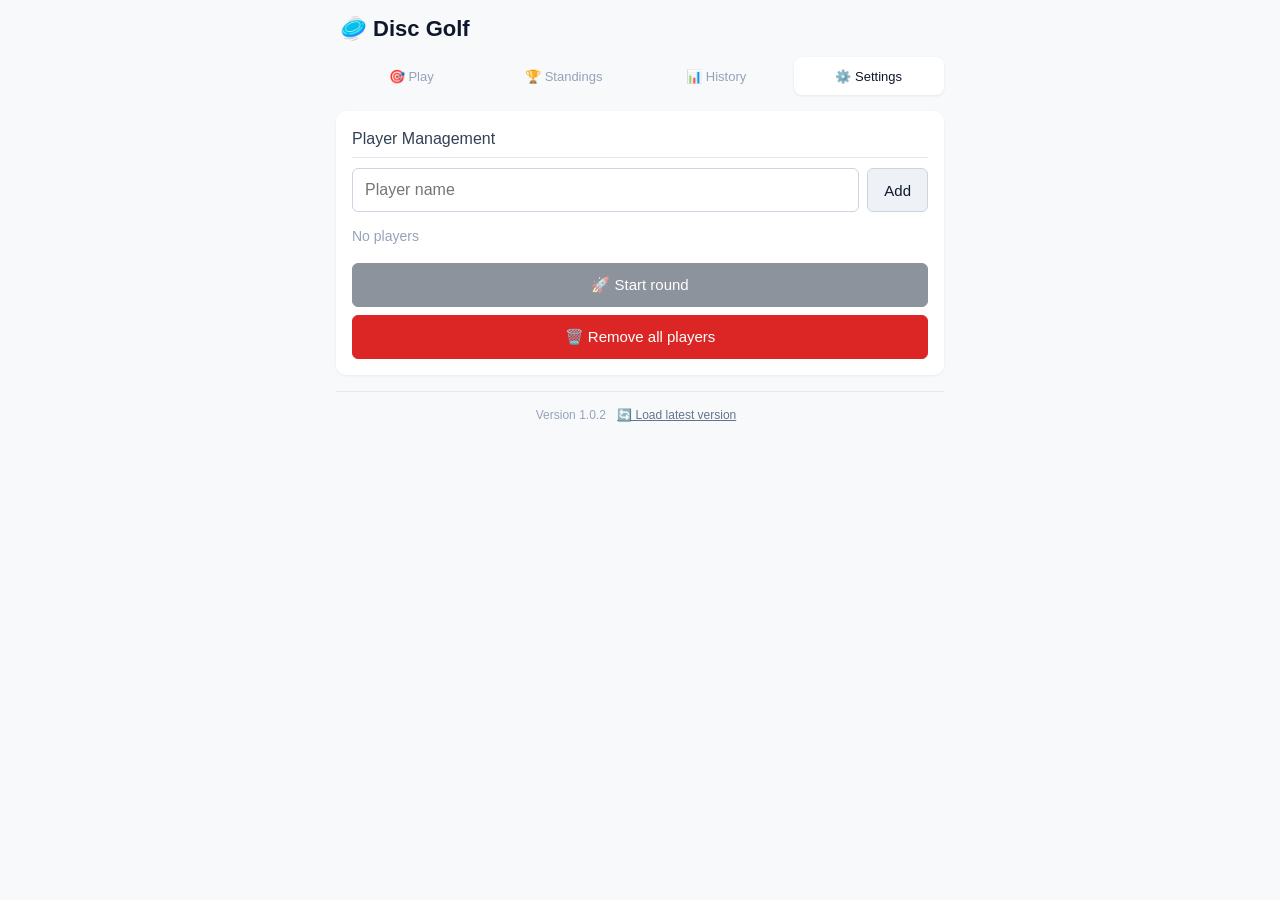
==== index.html @ 1ca904c3 "Rename friba.html to index.html" ====
<!DOCTYPE html>
<html lang="en">
<head>
    <meta charset="UTF-8" />
    <meta name="viewport" content="width=device-width, initial-scale=1.0, maximum-scale=1.0, user-scalable=no" />
    <meta http-equiv="Cache-Control" content="no-cache, no-store, must-revalidate" />
    <meta http-equiv="Pragma" content="no-cache" />
    <meta http-equiv="Expires" content="0" />
    <title>Disc Golf Score Tracker</title>
    <style>
        /* ============================================================
           GLOBAL RESET & BASE STYLES
           ============================================================ */
        * {
            box-sizing: border-box;
            margin: 0;
            padding: 0;
        }

        body {
            font-family: -apple-system, BlinkMacSystemFont, "Segoe UI", Roboto, Helvetica, Arial, sans-serif;
            background: #f8f9fa;
            color: #1e293b;
            padding: 0;
            max-width: 640px;
            margin: 0 auto;
            line-height: 1.5;
            -webkit-tap-highlight-color: transparent;
        }

        .app-container {
            padding: 12px 16px 20px;
        }

        h1 {
            font-size: 22px;
            font-weight: 600;
            color: #0f172a;
            margin-bottom: 8px;
            padding: 0 4px;
        }

        h2 {
            font-size: 16px;
            font-weight: 500;
            color: #334155;
            margin-bottom: 10px;
            border-bottom: 1px solid #e2e8f0;
            padding-bottom: 6px;
        }

        button {
            background: #eef2f6;
            border: 1px solid #cbd5e1;
            border-radius: 6px;
            padding: 8px 16px;
            font-size: 15px;
            font-weight: 500;
            color: #0f172a;
            cursor: pointer;
            touch-action: manipulation;
            user-select: none;
            min-height: 44px;
            min-width: 44px;
            display: inline-flex;
            align-items: center;
            justify-content: center;
            -webkit-touch-callout: none;
            transition: background 0.1s, border-color 0.1s;
        }

        button:hover {
            background: #e2e8f0;
        }

        button:active {
            background: #cbd5e1;
        }

        button:disabled {
            opacity: 0.5;
            cursor: not-allowed;
            pointer-events: none;
        }

        button.primary {
            background: #1e293b;
            border-color: #1e293b;
            color: #fff;
        }

        button.primary:hover {
            background: #0f172a;
            border-color: #0f172a;
        }

        button.success {
            background: #0b6e4f;
            border-color: #0b6e4f;
            color: #fff;
        }

        button.success:hover {
            background: #085a40;
            border-color: #085a40;
        }

        button.danger {
            background: #b91c1c;
            border-color: #b91c1c;
            color: #fff;
        }

        button.danger:hover {
            background: #991b1b;
            border-color: #991b1b;
        }

        button.secondary {
            background: #e2e8f0;
            border-color: #94a3b8;
            color: #1e293b;
        }

        button.secondary:hover {
            background: #cbd5e1;
        }

        input[type="text"],
        select {
            border: 1px solid #cbd5e1;
            border-radius: 6px;
            padding: 8px 12px;
            font-size: 16px;
            width: 100%;
            background: #fff;
            color: #0f172a;
            min-height: 44px;
            outline: none;
            -webkit-appearance: none;
            appearance: none;
            transition: border-color 0.1s;
        }

        input[type="text"]:focus,
        select:focus {
            border-color: #64748b;
        }

        select {
            background-image: url("data:image/svg+xml,%3Csvg xmlns='http://www.w3.org/2000/svg' width='12' height='12' viewBox='0 0 12 8'%3E%3Cpath d='M1 1l5 5 5-5' stroke='%23475569' stroke-width='1.5' fill='none'/%3E%3C/svg%3E");
            background-repeat: no-repeat;
            background-position: right 12px center;
            padding-right: 36px;
        }

        /* ============================================================
           TAB NAVIGATION
           ============================================================ */
        .tab-bar {
            display: flex;
            gap: 2px;
            background: #f8f9fa;
            border-radius: 10px;
            padding: 4px 0;
            margin-bottom: 12px;
            position: sticky;
            top: 0;
            z-index: 100;
        }

        .tab-bar button {
            flex: 1;
            border: none;
            border-radius: 8px;
            background: transparent;
            padding: 8px 6px;
            font-weight: 500;
            font-size: 13px;
            color: #94a3b8;
            min-height: 38px;
            transition: all 0.15s;
        }

        .tab-bar button.active {
            background: #fff;
            color: #0f172a;
            box-shadow: 0 1px 3px rgba(0, 0, 0, 0.08);
        }

        .tab-bar button:active {
            transform: scale(0.96);
        }

        /* ============================================================
           SECTION PANELS
           ============================================================ */
        .section {
            background: #ffffff;
            border-radius: 10px;
            padding: 16px;
            box-shadow: 0 1px 3px rgba(0, 0, 0, 0.06);
            margin-bottom: 12px;
            display: none;
        }

        .section.active {
            display: block;
        }

        /* ============================================================
           STANDINGS TABLE
           ============================================================ */
        .standings-wrap {
            overflow-x: auto;
            -webkit-overflow-scrolling: touch;
        }

        .standings-table {
            width: 100%;
            border-collapse: collapse;
            font-size: 15px;
        }

        .standings-table th {
            text-align: left;
            font-weight: 600;
            color: #475569;
            padding: 6px 8px 6px 0;
            border-bottom: 2px solid #e2e8f0;
            font-size: 13px;
            text-transform: uppercase;
            letter-spacing: 0.3px;
        }

        .standings-table td {
            padding: 6px 8px 6px 0;
            border-bottom: 1px solid #f1f5f9;
        }

        .standings-table tr:last-child td {
            border-bottom: none;
        }

        .standings-table .rank {
            font-weight: 600;
            color: #0f172a;
            width: 36px;
        }

        .standings-table .player-name {
            font-weight: 500;
        }

        .standings-table .holes {
            text-align: center;
            color: #475569;
            width: 48px;
        }

        .standings-table .total {
            font-weight: 600;
            text-align: right;
            width: 48px;
        }

        .standings-empty {
            color: #94a3b8;
            text-align: center;
            padding: 16px 0 8px;
            font-size: 14px;
        }

        /* ============================================================
           PLAYING VIEW - SCORE ENTRY
           ============================================================ */
        .hole-header {
            background: #eef2f6;
            padding: 8px 12px;
            border-radius: 6px;
            margin-bottom: 12px;
            font-size: 16px;
            font-weight: 600;
            color: #0f172a;
            text-align: center;
        }

        .score-entry .score-row {
            display: flex;
            align-items: center;
            gap: 10px;
            padding: 6px 0;
            border-bottom: 1px solid #f1f5f9;
        }

        .score-entry .score-row:last-child {
            border-bottom: none;
        }

        .score-entry .score-row .s-name {
            flex: 1;
            font-weight: 500;
            font-size: 16px;
            min-width: 60px;
        }

        .score-entry .score-row .s-select {
            width: 140px;
            flex-shrink: 0;
        }

        .score-entry .score-row .s-select select {
            text-align: center;
            font-size: 16px;
            font-weight: 500;
            padding: 6px 30px 6px 8px;
            min-height: 44px;
            width: 100%;
        }

        .score-entry .save-row {
            margin-top: 12px;
            display: flex;
            gap: 8px;
        }

        .score-entry .save-row button {
            flex: 1;
            min-height: 48px;
            font-size: 17px;
        }

        /* ============================================================
           HISTORY TABLE
           ============================================================ */
        .history-controls {
            display: flex;
            gap: 8px;
            margin-bottom: 12px;
            flex-wrap: wrap;
        }

        .history-controls button {
            flex: 1;
            min-width: 60px;
        }

        .history-table-wrap {
            overflow-x: auto;
            -webkit-overflow-scrolling: touch;
        }

        .history-table {
            width: 100%;
            border-collapse: collapse;
            font-size: 14px;
        }

        .history-table th {
            text-align: center;
            font-weight: 600;
            color: #475569;
            padding: 6px 8px;
            border-bottom: 2px solid #e2e8f0;
            font-size: 12px;
            text-transform: uppercase;
            letter-spacing: 0.3px;
            position: sticky;
            top: 0;
            background: #fff;
            z-index: 1;
        }

        .history-table td {
            text-align: center;
            padding: 4px 8px;
            border-bottom: 1px solid #f1f5f9;
        }

        .history-table .hole-label {
            font-weight: 600;
            color: #0f172a;
            text-align: left;
        }

        .history-table .score-cell select {
            width: 70px;
            font-size: 13px;
            padding: 4px 24px 4px 6px;
            min-height: 32px;
            border: 1px solid #cbd5e1;
            border-radius: 4px;
            background-color: #fff;
        }

        .history-table .score-cell select:focus {
            border-color: #64748b;
            outline: none;
        }

        .history-table .total-row td {
            font-weight: 600;
            border-top: 2px solid #e2e8f0;
            padding-top: 8px;
        }

        .history-table .total-row .hole-label {
            font-weight: 700;
        }

        .history-empty {
            color: #94a3b8;
            text-align: center;
            padding: 16px 0;
            font-size: 14px;
        }

        /* ============================================================
           SETTINGS - PLAYER MANAGEMENT
           ============================================================ */
        .setup-row {
            display: flex;
            gap: 8px;
            margin-bottom: 10px;
        }

        .setup-row input[type="text"] {
            flex: 1;
        }

        .setup-row button {
            flex-shrink: 0;
        }

        .player-list {
            display: flex;
            flex-wrap: wrap;
            gap: 6px 10px;
            padding: 4px 0 8px;
            min-height: 32px;
        }

        .player-list .player-tag {
            background: #eef2f6;
            padding: 4px 12px;
            border-radius: 16px;
            font-size: 14px;
            font-weight: 500;
            color: #1e293b;
            display: flex;
            align-items: center;
            gap: 6px;
        }

        .player-list .player-tag .remove-player {
            background: none;
            border: none;
            color: #b91c1c;
            font-size: 18px;
            cursor: pointer;
            padding: 0 4px;
            min-height: 24px;
            min-width: 24px;
            line-height: 1;
        }

        .player-list .player-tag .remove-player:active {
            color: #7f1d1d;
        }

        .setup-actions {
            display: flex;
            flex-wrap: wrap;
            gap: 8px;
            margin-top: 8px;
        }

        .setup-actions button {
            flex: 1 1 auto;
            min-width: 80px;
        }

        .setup-actions .clear-all-btn {
            flex: 1 1 100%;
            background: #dc2626;
            border-color: #dc2626;
            color: #fff;
        }

        .setup-actions .clear-all-btn:active {
            background: #b91c1c;
        }

        /* ============================================================
           COMPLETE VIEW
           ============================================================ */
        .complete-msg {
            text-align: center;
            font-size: 18px;
            font-weight: 600;
            color: #0f172a;
            margin-bottom: 12px;
        }

        .complete-actions {
            display: flex;
            justify-content: center;
            margin-top: 12px;
        }

        .complete-actions button {
            width: 100%;
            min-height: 48px;
            font-size: 17px;
        }

        /* ============================================================
           VERSION INFO
           ============================================================ */
        .version-info {
            text-align: center;
            font-size: 12px;
            color: #94a3b8;
            margin-top: 16px;
            padding: 8px;
            border-top: 1px solid #e2e8f0;
        }

        .version-info button {
            background: none;
            border: none;
            color: #64748b;
            font-size: 12px;
            text-decoration: underline;
            cursor: pointer;
            padding: 4px 8px;
            min-height: 30px;
        }

        /* ============================================================
           UTILITY
           ============================================================ */
        .text-center {
            text-align: center;
        }
        .text-muted {
            color: #94a3b8;
        }

        /* ============================================================
           RESPONSIVE
           ============================================================ */
        @media (max-width: 400px) {
            .score-entry .score-row .s-select {
                width: 110px;
            }
            .history-table .score-cell select {
                width: 60px;
                font-size: 12px;
                padding: 3px 20px 3px 4px;
                min-height: 28px;
            }
            .tab-bar button {
                font-size: 11px;
                padding: 6px 4px;
                min-height: 34px;
            }
            .setup-row {
                flex-wrap: wrap;
            }
            .setup-row input[type="text"] {
                width: 100%;
            }
        }
    </style>
</head>
<body>

    <div class="app-container">

        <!-- ============================================================
        HEADER
        ============================================================ -->
        <h1>🥏 Disc Golf</h1>

        <!-- ============================================================
        TAB BAR
        ============================================================ -->
        <div class="tab-bar" id="tabBar">
            <button class="active" data-tab="playing">🎯 Play</button>
            <button data-tab="standings">🏆 Standings</button>
            <button data-tab="history">📊 History</button>
            <button data-tab="settings">⚙️ Settings</button>
        </div>

        <!-- ============================================================
        PLAY TAB
        ============================================================ -->
        <div class="section active" id="tab-playing">
            <div id="playingContent"></div>
        </div>

        <!-- ============================================================
        STANDINGS TAB
        ============================================================ -->
        <div class="section" id="tab-standings">
            <h2>Overall Standings</h2>
            <div class="standings-wrap">
                <table class="standings-table" id="standingsTable">
                    <thead>
                        <tr>
                            <th>Rank</th>
                            <th>Player</th>
                            <th class="holes">Holes</th>
                            <th class="total">Total</th>
                        </tr>
                    </thead>
                    <tbody id="standingsBody"></tbody>
                </table>
                <div class="standings-empty" id="standingsEmpty">No data</div>
            </div>
        </div>

        <!-- ============================================================
        HISTORY TAB
        ============================================================ -->
        <div class="section" id="tab-history">
            <h2>Hole History</h2>
            <div class="history-controls">
                <button id="addHoleBtn" class="success">➕ Add hole</button>
                <button id="clearHistoryBtn" class="danger">🗑️ Clear all scores</button>
            </div>
            <div class="history-table-wrap" id="historyWrap">
                <div class="history-empty" id="historyEmpty">No holes played yet</div>
                <table class="history-table hidden" id="historyTable">
                    <thead id="historyHead"></thead>
                    <tbody id="historyBody"></tbody>
                </table>
            </div>
        </div>

        <!-- ============================================================
        SETTINGS TAB
        ============================================================ -->
        <div class="section" id="tab-settings">
            <h2>Player Management</h2>
            <div class="setup-row">
                <input type="text" id="playerNameInput" placeholder="Player name" autocomplete="off" />
                <button id="addPlayerBtn">Add</button>
            </div>
            <div class="player-list" id="playerList"></div>
            <div class="setup-actions">
                <button id="roundActionBtn" class="primary">🚀 Start round</button>
                <button id="clearAllBtn" class="clear-all-btn">🗑️ Remove all players</button>
            </div>
        </div>

        <!-- ============================================================
        VERSION INFO
        ============================================================ -->
        <div class="version-info">
            <span id="versionDisplay">Version 1.0.2</span>
            <button id="forceRefreshBtn">🔄 Load latest version</button>
        </div>

    </div>

    <!-- ============================================================
    JAVASCRIPT
    ============================================================ -->
    <script>
        (function() {
            'use strict';

            // ============================================================
            // VERSION CONTROL
            // ============================================================
            var APP_VERSION = '1.0.2';
            var VERSION_STORAGE_KEY = 'discgolf_app_version';

            function checkVersion() {
                try {
                    var savedVersion = localStorage.getItem(VERSION_STORAGE_KEY);
                    document.getElementById('versionDisplay').textContent = 'Version ' + APP_VERSION;

                    if (savedVersion && savedVersion !== APP_VERSION) {
                        console.log('Old version detected:', savedVersion, '-> new:', APP_VERSION);
                        localStorage.setItem(VERSION_STORAGE_KEY, APP_VERSION);
                    } else if (!savedVersion) {
                        localStorage.setItem(VERSION_STORAGE_KEY, APP_VERSION);
                    }
                } catch (e) {
                    console.warn('Version check failed:', e);
                }
            }

            function forceRefresh() {
                if (confirm('Load the latest version? This will refresh the page.')) {
                    localStorage.removeItem(VERSION_STORAGE_KEY);
                    var url = window.location.href.split('?')[0] + '?v=' + Date.now();
                    window.location.href = url;
                }
            }

            // ============================================================
            // SCORE OPTIONS
            // ============================================================
            var SCORE_OPTIONS = [
                { value: -3, label: '-3 (Albatross)' },
                { value: -2, label: '-2 (Eagle)' },
                { value: -1, label: '-1 (Birdie)' },
                { value: 0, label: '0 (Par)' },
                { value: 1, label: '+1 (Bogey)' },
                { value: 2, label: '+2 (Double)' },
                { value: 3, label: '+3 (Triple)' },
                { value: 4, label: '+4' },
                { value: 5, label: '+5' },
                { value: 6, label: '+6' },
                { value: 7, label: '+7' },
                { value: 8, label: '+8' },
                { value: 9, label: '+9' },
                { value: 10, label: '+10' }
            ];

            // ============================================================
            // STATE MANAGEMENT
            // ============================================================
            var STORAGE_KEY = 'discgolfTrackerState';

            var defaultState = {
                players: [],
                scores: {},
                removedPlayersHistory: {},
                currentHole: 1,
                phase: 'setup', // 'setup' | 'playing' | 'complete'
                previousHoleScores: {}
            };

            var state = loadState();

            // ============================================================
            // DOM REFS
            // ============================================================
            var $ = function(sel) { return document.querySelector(sel); };
            var $$ = function(sel) { return document.querySelectorAll(sel); };

            var tabBar = $('#tabBar');
            var tabs = tabBar.querySelectorAll('button');
            var sections = {
                playing: $('#tab-playing'),
                standings: $('#tab-standings'),
                history: $('#tab-history'),
                settings: $('#tab-settings')
            };

            var playingContent = $('#playingContent');

            var standingsBody = $('#standingsBody');
            var standingsEmpty = $('#standingsEmpty');

            var historyTable = $('#historyTable');
            var historyHead = $('#historyHead');
            var historyBody = $('#historyBody');
            var historyEmpty = $('#historyEmpty');
            var addHoleBtn = $('#addHoleBtn');
            var clearHistoryBtn = $('#clearHistoryBtn');

            var playerNameInput = $('#playerNameInput');
            var addPlayerBtn = $('#addPlayerBtn');
            var playerList = $('#playerList');
            var roundActionBtn = $('#roundActionBtn');
            var clearAllBtn = $('#clearAllBtn');
            var forceRefreshBtn = $('#forceRefreshBtn');

            // ============================================================
            // STORAGE HELPERS
            // ============================================================
            function loadState() {
                try {
                    var raw = localStorage.getItem(STORAGE_KEY);
                    if (!raw) return JSON.parse(JSON.stringify(defaultState));
                    var parsed = JSON.parse(raw);
                    if (parsed.players && parsed.scores) {
                        parsed.players.forEach(function(p) {
                            if (!parsed.scores[p]) {
                                parsed.scores[p] = [];
                            }
                        });
                    }
                    if (!parsed.removedPlayersHistory || typeof parsed.removedPlayersHistory !== 'object') {
                        parsed.removedPlayersHistory = {};
                    }
                    if (!['setup', 'playing', 'complete'].includes(parsed.phase)) {
                        parsed.phase = 'setup';
                    }
                    if (typeof parsed.currentHole !== 'number' || parsed.currentHole < 1) {
                        parsed.currentHole = 1;
                    }
                    if (!parsed.previousHoleScores || typeof parsed.previousHoleScores !== 'object') {
                        parsed.previousHoleScores = {};
                    }
                    return parsed;
                } catch (_) {
                    return JSON.parse(JSON.stringify(defaultState));
                }
            }

            function saveState() {
                try {
                    localStorage.setItem(STORAGE_KEY, JSON.stringify(state));
                } catch (e) {
                    console.warn('Save failed:', e);
                }
            }

            function forceSave() {
                saveState();
                console.log('State saved');
            }

            // ============================================================
            // CORE LOGIC
            // ============================================================
            function getHoleCount() {
                var allPlayers = getAllPlayers();
                if (allPlayers.length === 0) return 0;
                var firstPlayer = allPlayers[0];
                var scores = state.scores[firstPlayer] || [];
                return scores.length;
            }

            function getAllPlayers() {
                var active = state.players || [];
                var removed = Object.keys(state.removedPlayersHistory || {});
                return active.concat(removed);
            }

            function getScore(player, holeIndex) {
                var s = state.scores[player];
                if (!s || holeIndex < 0 || holeIndex >= s.length) return null;
                return s[holeIndex];
            }

            function setScore(player, holeIndex, value) {
                if (!state.scores[player]) {
                    state.scores[player] = [];
                }
                while (state.scores[player].length <= holeIndex) {
                    state.scores[player].push(null);
                }
                state.scores[player][holeIndex] = value;
            }

            function computeStandings() {
                var result = [];
                var players = state.players;
                if (!players || players.length === 0) return result;

                for (var i = 0; i < players.length; i++) {
                    var p = players[i];
                    var scores = state.scores[p] || [];
                    var played = scores.filter(function(s) { return s !== null && s !== undefined; });
                    var holes = played.length;
                    var total = holes > 0 ? played.reduce(function(sum, s) { return sum + s; }, 0) : null;
                    result.push({
                        player: p,
                        holesPlayed: holes,
                        total: total
                    });
                }

                result.sort(function(a, b) {
                    if (a.total === null && b.total === null) return a.player.localeCompare(b.player);
                    if (a.total === null) return 1;
                    if (b.total === null) return -1;
                    if (a.total !== b.total) return a.total - b.total;
                    if (a.holesPlayed !== b.holesPlayed) return b.holesPlayed - a.holesPlayed;
                    return a.player.localeCompare(b.player);
                });

                var rank = 1;
                for (var j = 0; j < result.length; j++) {
                    if (j === 0) {
                        result[j].rank = rank;
                    } else {
                        var prev = result[j - 1];
                        var curr = result[j];
                        if (curr.total === null && prev.total === null) {
                            result[j].rank = prev.rank;
                        } else if (curr.total === null) {
                            result[j].rank = j + 1;
                        } else if (prev.total !== null && curr.total === prev.total && curr.holesPlayed === prev
                            .holesPlayed) {
                            result[j].rank = prev.rank;
                        } else {
                            result[j].rank = j + 1;
                        }
                    }
                }

                return result;
            }

            function getPlayingOrder() {
                var players = state.players;
                if (!players || players.length === 0) return [];

                if (state.currentHole === 1 || getHoleCount() === 0) {
                    return players.slice();
                }

                var prevHoleIdx = state.currentHole - 2;
                var scores = [];

                for (var i = 0; i < players.length; i++) {
                    var p = players[i];
                    var score = getScore(p, prevHoleIdx);
                    if (score !== null && score !== undefined) {
                        scores.push({ player: p, score: score });
                    } else {
                        scores.push({ player: p, score: 9999 });
                    }
                }

                scores.sort(function(a, b) {
                    if (a.score !== b.score) return a.score - b.score;
                    var prevA = state.previousHoleScores[a.player] !== undefined ? state.previousHoleScores[a
                        .player] : 9999;
                    var prevB = state.previousHoleScores[b.player] !== undefined ? state.previousHoleScores[b
                        .player] : 9999;
                    return prevA - prevB;
                });

                var orderMap = {};
                scores.forEach(function(item, index) {
                    orderMap[item.player] = index;
                });
                state.previousHoleScores = orderMap;
                forceSave();

                return scores.map(function(item) { return item.player; });
            }

            function resetForNewRound() {
                state.players = [];
                state.scores = {};
                state.removedPlayersHistory = {};
                state.currentHole = 1;
                state.phase = 'setup';
                state.previousHoleScores = {};
                forceSave();
                renderAll();
            }

            function endRound() {
                if (state.phase === 'playing' || state.phase === 'complete') {
                    state.phase = 'complete';
                    forceSave();
                    renderAll();
                }
            }

            // ============================================================
            // RENDER FUNCTIONS
            // ============================================================
            function renderAll() {
                state = loadState();
                renderTabs();
                renderPlaying();
                renderStandings();
                renderHistory();
                renderSettings();
                updateTabVisibility();
            }

            function renderTabs() {
                tabs.forEach(function(btn) {
                    btn.removeEventListener('click', tabClickHandler);
                    btn.addEventListener('click', tabClickHandler);
                });
            }

            function tabClickHandler(e) {
                var tab = this.dataset.tab;
                tabs.forEach(function(b) { b.classList.remove('active'); });
                this.classList.add('active');

                Object.keys(sections).forEach(function(key) {
                    sections[key].classList.toggle('active', key === tab);
                });

                state = loadState();
                if (tab === 'history') renderHistory();
                if (tab === 'standings') renderStandings();
                if (tab === 'playing') renderPlaying();
                if (tab === 'settings') renderSettings();
            }

            function updateTabVisibility() {
                if (state.players.length === 0 && state.phase === 'setup') {
                    tabs.forEach(function(b) { b.classList.remove('active'); });
                    tabs.forEach(function(b) {
                        if (b.dataset.tab === 'settings') b.classList.add('active');
                    });
                    Object.keys(sections).forEach(function(key) {
                        sections[key].classList.toggle('active', key === 'settings');
                    });
                }
            }

            function renderPlaying() {
                state = loadState();

                if (state.phase === 'setup' || state.players.length === 0) {
                    playingContent.innerHTML =
                        '<div class="text-center text-muted" style="padding: 30px 0;">' +
                        '<p style="font-size: 16px;">No active round</p>' +
                        '<p style="font-size: 14px; margin-top: 8px;">Add players in Settings and start a round</p>' +
                        '</div>';
                    return;
                }

                if (state.phase === 'complete') {
                    playingContent.innerHTML =
                        '<div class="complete-msg">🏆 Round complete!</div>' +
                        '<div class="complete-actions">' +
                        '<button id="newRoundFromPlayingBtn" class="success">New round</button>' +
                        '</div>';
                    var newBtn = document.getElementById('newRoundFromPlayingBtn');
                    if (newBtn) {
                        newBtn.addEventListener('click', function() {
                            if (confirm('Start a new round? All current data will be cleared.')) {
                                resetForNewRound();
                            }
                        });
                    }
                    return;
                }

                var orderedPlayers = getPlayingOrder();
                var html = '';

                var currentHoleDisplay = state.currentHole;
                html += '<div class="hole-header">⛳ Hole ' + currentHoleDisplay + '</div>';

                var idx = state.currentHole - 1;
                html += '<div class="score-entry">';

                for (var i = 0; i < orderedPlayers.length; i++) {
                    var p = orderedPlayers[i];
                    var currentVal = getScore(p, idx);
                    var displayVal = (currentVal !== null && currentVal !== undefined) ? currentVal : 0;
                    html +=
                        '<div class="score-row" data-player="' + escapeHtml(p) + '">' +
                        '<span class="s-name">' + escapeHtml(p) + '</span>' +
                        '<div class="s-select">' +
                        '<select data-player="' + escapeHtml(p) + '">';

                    for (var j = 0; j < SCORE_OPTIONS.length; j++) {
                        var opt = SCORE_OPTIONS[j];
                        var selected = opt.value === displayVal ? 'selected' : '';
                        html += '<option value="' + opt.value + '" ' + selected + '>' + opt.label + '</option>';
                    }

                    html +=
                        '</select>' +
                        '</div>' +
                        '</div>';
                }

                html +=
                    '<div class="save-row">' +
                    '<button id="saveHoleBtn" class="success">Save hole</button>' +
                    '</div>' +
                    '</div>';

                playingContent.innerHTML = html;

                var saveBtn = document.getElementById('saveHoleBtn');
                if (saveBtn) {
                    saveBtn.addEventListener('click', handleSaveHole);
                }

                setTimeout(function() {
                    var firstSelect = playingContent.querySelector('select');
                    if (firstSelect) firstSelect.focus();
                }, 100);
            }

            function renderStandings() {
                state = loadState();
                var data = computeStandings();
                var tbody = standingsBody;
                var empty = standingsEmpty;

                if (!data || data.length === 0) {
                    tbody.innerHTML = '';
                    empty.style.display = 'block';
                    return;
                }
                empty.style.display = 'none';

                var html = '';
                for (var i = 0; i < data.length; i++) {
                    var row = data[i];
                    var totalDisplay = row.total !== null ? row.total : '—';
                    var holesDisplay = row.holesPlayed > 0 ? row.holesPlayed : '0';
                    html += '<tr>' +
                        '<td class="rank">' + row.rank + '</td>' +
                        '<td class="player-name">' + escapeHtml(row.player) + '</td>' +
                        '<td class="holes">' + holesDisplay + '</td>' +
                        '<td class="total">' + totalDisplay + '</td>' +
                        '</tr>';
                }
                tbody.innerHTML = html;
            }

            function renderHistory() {
                state = loadState();
                var holeCount = getHoleCount();
                var allPlayers = getAllPlayers();

                if (holeCount === 0 || allPlayers.length === 0) {
                    historyEmpty.style.display = 'block';
                    historyTable.classList.add('hidden');
                    return;
                }

                historyEmpty.style.display = 'none';
                historyTable.classList.remove('hidden');

                var headHtml = '<tr><th>Hole</th>';
                for (var i = 0; i < allPlayers.length; i++) {
                    var p = allPlayers[i];
                    var isRemoved = state.removedPlayersHistory[p] !== undefined;
                    var label = isRemoved ? p + ' ✕' : p;
                    headHtml += '<th>' + escapeHtml(label) + '</th>';
                }
                headHtml += '</tr>';
                historyHead.innerHTML = headHtml;

                var bodyHtml = '';
                for (var h = holeCount - 1; h >= 0; h--) {
                    bodyHtml += '<tr><td class="hole-label">V' + (h + 1) + '</td>';
                    for (var k = 0; k < allPlayers.length; k++) {
                        var player = allPlayers[k];
                        var val = getScore(player, h);
                        var currentVal = (val !== null && val !== undefined) ? val : 0;
                        bodyHtml +=
                            '<td class="score-cell">' +
                            '<select data-player="' + escapeHtml(player) + '" data-hole="' + h +
                            '" class="history-score-select">';

                        for (var o = 0; o < SCORE_OPTIONS.length; o++) {
                            var opt = SCORE_OPTIONS[o];
                            var sel = opt.value === currentVal ? 'selected' : '';
                            bodyHtml += '<option value="' + opt.value + '" ' + sel + '>' + opt.label +
                            '</option>';
                        }

                        bodyHtml +=
                            '</select>' +
                            '</td>';
                    }
                    bodyHtml += '</tr>';
                }

                bodyHtml += '<tr class="total-row"><td class="hole-label"><strong>Total</strong></td>';
                for (var m = 0; m < allPlayers.length; m++) {
                    var p2 = allPlayers[m];
                    var scores = state.scores[p2] || [];
                    var valid = scores.filter(function(s) { return s !== null && s !== undefined; });
                    var total = valid.reduce(function(sum, s) { return sum + s; }, 0);
                    bodyHtml += '<td><strong>' + total + '</strong></td>';
                }
                bodyHtml += '</tr>';

                historyBody.innerHTML = bodyHtml;

                var selects = historyBody.querySelectorAll('.history-score-select');
                selects.forEach(function(sel) {
                    sel.addEventListener('change', function() {
                        var player = this.dataset.player;
                        var hole = parseInt(this.dataset.hole);
                        var value = parseInt(this.value);
                        setScore(player, hole, value);
                        forceSave();
                        renderAll();
                    });
                });
            }

            function renderSettings() {
                state = loadState();

                // Update round action button
                if (state.phase === 'setup' || state.players.length === 0) {
                    roundActionBtn.textContent = '🚀 Start round';
                    roundActionBtn.className = 'primary';
                    roundActionBtn.disabled = (state.players.length === 0);
                } else if (state.phase === 'playing') {
                    roundActionBtn.textContent = '⏹️ End round';
                    roundActionBtn.className = 'danger';
                    roundActionBtn.disabled = false;
                } else if (state.phase === 'complete') {
                    roundActionBtn.textContent = '🔄 New round';
                    roundActionBtn.className = 'success';
                    roundActionBtn.disabled = false;
                }

                var container = playerList;
                var names = state.players;

                if (!names || names.length === 0) {
                    container.innerHTML = '<span class="text-muted" style="font-size:14px;">No players</span>';
                    return;
                }

                var html = '';
                for (var i = 0; i < names.length; i++) {
                    var n = names[i];
                    html +=
                        '<span class="player-tag">' +
                        escapeHtml(n) +
                        '<button class="remove-player" data-player="' + escapeHtml(n) + '">✕</button>' +
                        '</span>';
                }
                container.innerHTML = html;

                container.querySelectorAll('.remove-player').forEach(function(btn) {
                    btn.removeEventListener('click', handleRemovePlayer);
                    btn.addEventListener('click', handleRemovePlayer);
                });
            }

            // ============================================================
            // EVENT HANDLERS
            // ============================================================
            function handleRemovePlayer(e) {
                var btn = e.currentTarget;
                var player = btn.dataset.player;

                var confirmed = confirm('Remove player "' + player + '"?');

                if (confirmed) {
                    if (state.scores[player]) {
                        state.removedPlayersHistory[player] = true;
                    }

                    var index = state.players.indexOf(player);
                    if (index !== -1) {
                        state.players.splice(index, 1);
                        forceSave();
                        renderAll();
                        console.log('Player removed:', player);
                    }
                }
            }

            function handleAddPlayer() {
                var name = playerNameInput.value.trim();
                if (!name) {
                    alert('Please enter a player name.');
                    return;
                }
                if (state.players.includes(name)) {
                    alert('Player "' + name + '" already exists.');
                    return;
                }
                state.players.push(name);
                state.scores[name] = [];
                if (state.removedPlayersHistory[name]) {
                    delete state.removedPlayersHistory[name];
                }
                playerNameInput.value = '';
                playerNameInput.focus();
                forceSave();
                renderAll();
            }

            function handleRoundAction() {
                if (state.phase === 'setup') {
                    // Start round
                    if (state.players.length === 0) {
                        alert('Add at least one player.');
                        return;
                    }
                    for (var i = 0; i < state.players.length; i++) {
                        var p = state.players[i];
                        state.scores[p] = [];
                    }
                    state.currentHole = 1;
                    state.phase = 'playing';
                    state.previousHoleScores = {};
                    state.removedPlayersHistory = {};
                    forceSave();
                    renderAll();

                    tabs.forEach(function(b) { b.classList.remove('active'); });
                    tabs.forEach(function(b) {
                        if (b.dataset.tab === 'playing') b.classList.add('active');
                    });
                    Object.keys(sections).forEach(function(key) {
                        sections[key].classList.toggle('active', key === 'playing');
                    });

                } else if (state.phase === 'playing') {
                    // End round
                    if (confirm('End the current round? This will mark it as complete.')) {
                        endRound();
                    }

                } else if (state.phase === 'complete') {
                    // New round
                    if (confirm('Start a new round? All current data will be cleared.')) {
                        resetForNewRound();
                    }
                }
            }

            function handleClearAll() {
                if (!confirm(
                        '⚠️ Remove all players?\n\nThis will delete:\n- All players\n- All scores\n\nThis action cannot be undone!'
                        )) {
                    return;
                }
                state.players = [];
                state.scores = {};
                state.removedPlayersHistory = {};
                state.currentHole = 1;
                state.phase = 'setup';
                state.previousHoleScores = {};
                forceSave();
                renderAll();
                alert('✅ All players have been removed.');
                console.log('All players removed.');
            }

            function handleClearHistory() {
                if (!confirm(
                        '⚠️ Clear all scores?\n\nThis will delete all hole scores, but players will remain.\n\nThis action cannot be undone!'
                        )) {
                    return;
                }
                for (var i = 0; i < state.players.length; i++) {
                    var p = state.players[i];
                    state.scores[p] = [];
                }
                state.currentHole = 1;
                state.previousHoleScores = {};
                if (state.phase === 'complete') {
                    state.phase = 'playing';
                }
                forceSave();
                renderAll();
                alert('✅ All scores have been cleared.');
                console.log('All scores cleared.');
            }

            function handleAddHole() {
                if (state.players.length === 0) {
                    alert('Please add players first.');
                    return;
                }
                for (var i = 0; i < state.players.length; i++) {
                    var p = state.players[i];
                    if (!state.scores[p]) {
                        state.scores[p] = [];
                    }
                    state.scores[p].push(null);
                }
                state.currentHole = getHoleCount() + 1;
                state.phase = 'playing';
                forceSave();
                renderAll();
            }

            function handleSaveHole() {
                var idx = state.currentHole - 1;
                var selects = document.querySelectorAll('#playingContent select[data-player]');

                var values = {};
                var allValid = true;

                selects.forEach(function(sel) {
                    var player = sel.dataset.player;
                    var val = parseInt(sel.value);
                    if (!isNaN(val)) {
                        values[player] = val;
                    } else {
                        allValid = false;
                    }
                });

                if (!allValid) {
                    alert('Invalid score.');
                    return;
                }

                for (var i = 0; i < state.players.length; i++) {
                    var p = state.players[i];
                    if (values[p] !== undefined) {
                        setScore(p, idx, values[p]);
                    }
                }

                forceSave();
                state.currentHole++;
                state.previousHoleScores = {};
                forceSave();
                renderAll();
            }

            // ============================================================
            // UTILITY
            // ============================================================
            function escapeHtml(str) {
                if (!str) return '';
                var div = document.createElement('div');
                div.textContent = str;
                return div.innerHTML;
            }

            // ============================================================
            // INIT
            // ============================================================
            function init() {
                // Check version
                checkVersion();

                // Force refresh button
                forceRefreshBtn.addEventListener('click', forceRefresh);

                // Handle page load with version param - ensure fresh load
                var urlParams = new URLSearchParams(window.location.search);
                if (urlParams.has('v')) {
                    // If loaded with version param, remove it from URL after load
                    var cleanUrl = window.location.href.split('?')[0];
                    if (window.history && window.history.replaceState) {
                        window.history.replaceState({}, document.title, cleanUrl);
                    }
                }

                if (!state.players || state.players.length === 0) {
                    state.players = [];
                    state.scores = {};
                    state.removedPlayersHistory = {};
                    state.currentHole = 1;
                    state.phase = 'setup';
                    state.previousHoleScores = {};
                    forceSave();
                }

                addPlayerBtn.addEventListener('click', handleAddPlayer);
                roundActionBtn.addEventListener('click', handleRoundAction);
                clearAllBtn.addEventListener('click', handleClearAll);
                addHoleBtn.addEventListener('click', handleAddHole);
                clearHistoryBtn.addEventListener('click', handleClearHistory);

                playerNameInput.addEventListener('keydown', function(e) {
                    if (e.key === 'Enter') {
                        e.preventDefault();
                        handleAddPlayer();
                    }
                });

                renderAll();
                updateTabVisibility();

                console.log('Disc Golf Tracker initialized. Version:', APP_VERSION);
                console.log('State:', state);
            }

            // Run init when DOM is ready
            if (document.readyState === 'loading') {
                document.addEventListener('DOMContentLoaded', init);
            } else {
                init();
            }

        })();
    </script>

</body>
</html>
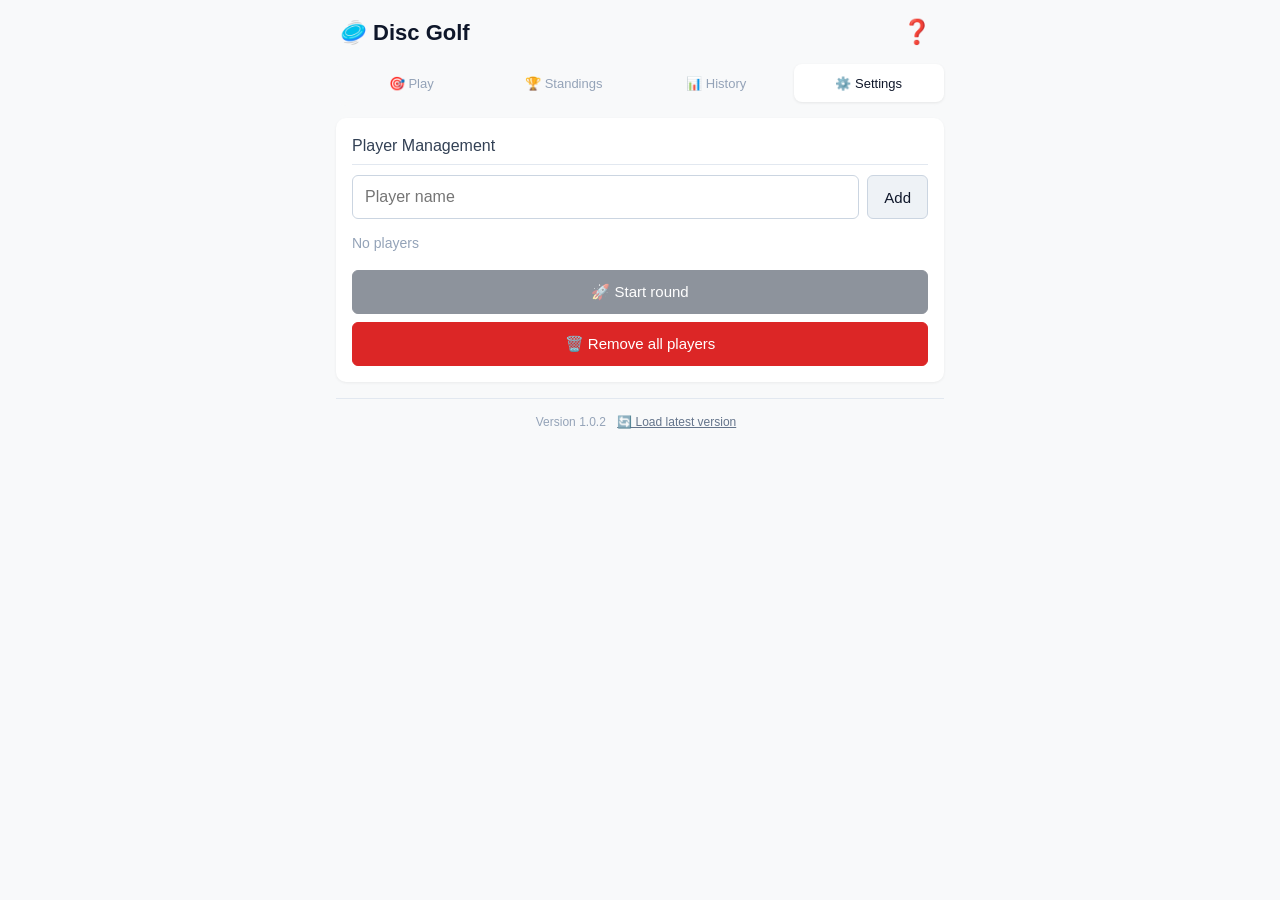
==== commit b6f06b69: "Added Help" ====
--- a/index.html
+++ b/index.html
@@ -32,14 +32,212 @@
             padding: 12px 16px 20px;
         }
 
-        h1 {
+        /* ============================================================
+           HEADER
+           ============================================================ */
+        .app-header {
+            display: flex;
+            align-items: center;
+            justify-content: space-between;
+            margin-bottom: 8px;
+            padding: 0 4px;
+        }
+
+        .app-header h1 {
             font-size: 22px;
             font-weight: 600;
             color: #0f172a;
-            margin-bottom: 8px;
+            margin: 0;
+        }
+
+        .help-btn {
+            background: none;
+            border: none;
+            font-size: 24px;
+            cursor: pointer;
+            padding: 4px 8px;
+            min-height: 40px;
+            min-width: 40px;
+            border-radius: 50%;
+            transition: background 0.15s;
+            color: #64748b;
+            display: flex;
+            align-items: center;
+            justify-content: center;
+        }
+
+        .help-btn:hover {
+            background: #eef2f6;
+        }
+
+        .help-btn:active {
+            background: #cbd5e1;
+        }
+
+        /* ============================================================
+           HELP MODAL
+           ============================================================ */
+        .modal-overlay {
+            position: fixed;
+            top: 0;
+            left: 0;
+            right: 0;
+            bottom: 0;
+            background: rgba(0, 0, 0, 0.5);
+            display: none;
+            align-items: center;
+            justify-content: center;
+            z-index: 999;
+            padding: 20px;
+            backdrop-filter: blur(4px);
+            -webkit-backdrop-filter: blur(4px);
+        }
+
+        .modal-overlay.active {
+            display: flex;
+        }
+
+        .modal {
+            background: #ffffff;
+            border-radius: 16px;
+            max-width: 480px;
+            width: 100%;
+            max-height: 90vh;
+            overflow-y: auto;
+            padding: 24px 28px 28px;
+            box-shadow: 0 20px 60px rgba(0, 0, 0, 0.3);
+            animation: modalIn 0.2s ease-out;
+        }
+
+        @keyframes modalIn {
+            from {
+                opacity: 0;
+                transform: scale(0.95) translateY(10px);
+            }
+            to {
+                opacity: 1;
+                transform: scale(1) translateY(0);
+            }
+        }
+
+        .modal-header {
+            display: flex;
+            align-items: center;
+            justify-content: space-between;
+            margin-bottom: 16px;
+            padding-bottom: 12px;
+            border-bottom: 2px solid #eef2f6;
+        }
+
+        .modal-header h2 {
+            font-size: 20px;
+            font-weight: 600;
+            color: #0f172a;
+            margin: 0;
+            border: none;
+            padding: 0;
+        }
+
+        .modal-close {
+            background: none;
+            border: none;
+            font-size: 28px;
+            cursor: pointer;
+            color: #94a3b8;
             padding: 0 4px;
-        }
-
+            min-height: 36px;
+            min-width: 36px;
+            line-height: 1;
+            border-radius: 50%;
+            transition: background 0.15s;
+        }
+
+        .modal-close:hover {
+            background: #f1f5f9;
+            color: #1e293b;
+        }
+
+        .modal-body {
+            font-size: 15px;
+            color: #334155;
+            line-height: 1.6;
+        }
+
+        .modal-body p {
+            margin-bottom: 12px;
+        }
+
+        .modal-body p:last-child {
+            margin-bottom: 0;
+        }
+
+        .modal-body strong {
+            color: #0f172a;
+        }
+
+        .modal-body .feature-list {
+            list-style: none;
+            padding: 0;
+            margin: 8px 0 16px 0;
+        }
+
+        .modal-body .feature-list li {
+            padding: 4px 0 4px 24px;
+            position: relative;
+        }
+
+        .modal-body .feature-list li::before {
+            content: "•";
+            position: absolute;
+            left: 4px;
+            color: #0b6e4f;
+            font-weight: bold;
+            font-size: 18px;
+        }
+
+        .privacy-badge {
+            background: #f1f5f9;
+            border-radius: 8px;
+            padding: 12px 16px;
+            margin-top: 12px;
+            border-left: 4px solid #0b6e4f;
+        }
+
+        .privacy-badge strong {
+            display: block;
+            color: #0f172a;
+            margin-bottom: 4px;
+        }
+
+        .privacy-badge ul {
+            list-style: none;
+            padding: 0;
+            margin: 4px 0 0 0;
+        }
+
+        .privacy-badge ul li {
+            padding: 2px 0 2px 20px;
+            position: relative;
+            font-size: 14px;
+            color: #475569;
+        }
+
+        .privacy-badge ul li::before {
+            content: "✓";
+            position: absolute;
+            left: 0;
+            color: #0b6e4f;
+            font-weight: bold;
+        }
+
+        .privacy-badge .warn {
+            color: #b91c1c;
+            font-weight: 500;
+        }
+
+        /* ============================================================
+           REST OF STYLES (unchanged from before)
+           ============================================================ */
         h2 {
             font-size: 16px;
             font-weight: 500;
@@ -154,9 +352,7 @@
             padding-right: 36px;
         }
 
-        /* ============================================================
-           TAB NAVIGATION
-           ============================================================ */
+        /* Tabs */
         .tab-bar {
             display: flex;
             gap: 2px;
@@ -192,9 +388,6 @@
             transform: scale(0.96);
         }
 
-        /* ============================================================
-           SECTION PANELS
-           ============================================================ */
         .section {
             background: #ffffff;
             border-radius: 10px;
@@ -208,9 +401,7 @@
             display: block;
         }
 
-        /* ============================================================
-           STANDINGS TABLE
-           ============================================================ */
+        /* Standings */
         .standings-wrap {
             overflow-x: auto;
             -webkit-overflow-scrolling: touch;
@@ -271,9 +462,7 @@
             font-size: 14px;
         }
 
-        /* ============================================================
-           PLAYING VIEW - SCORE ENTRY
-           ============================================================ */
+        /* Playing view */
         .hole-header {
             background: #eef2f6;
             padding: 8px 12px;
@@ -330,9 +519,7 @@
             font-size: 17px;
         }
 
-        /* ============================================================
-           HISTORY TABLE
-           ============================================================ */
+        /* History */
         .history-controls {
             display: flex;
             gap: 8px;
@@ -415,9 +602,7 @@
             font-size: 14px;
         }
 
-        /* ============================================================
-           SETTINGS - PLAYER MANAGEMENT
-           ============================================================ */
+        /* Settings */
         .setup-row {
             display: flex;
             gap: 8px;
@@ -491,9 +676,7 @@
             background: #b91c1c;
         }
 
-        /* ============================================================
-           COMPLETE VIEW
-           ============================================================ */
+        /* Complete */
         .complete-msg {
             text-align: center;
             font-size: 18px;
@@ -514,9 +697,7 @@
             font-size: 17px;
         }
 
-        /* ============================================================
-           VERSION INFO
-           ============================================================ */
+        /* Version info */
         .version-info {
             text-align: center;
             font-size: 12px;
@@ -537,9 +718,6 @@
             min-height: 30px;
         }
 
-        /* ============================================================
-           UTILITY
-           ============================================================ */
         .text-center {
             text-align: center;
         }
@@ -547,9 +725,6 @@
             color: #94a3b8;
         }
 
-        /* ============================================================
-           RESPONSIVE
-           ============================================================ */
         @media (max-width: 400px) {
             .score-entry .score-row .s-select {
                 width: 110px;
@@ -571,6 +746,13 @@
             .setup-row input[type="text"] {
                 width: 100%;
             }
+            .modal {
+                padding: 20px;
+                margin: 10px;
+            }
+            .modal-header h2 {
+                font-size: 18px;
+            }
         }
     </style>
 </head>
@@ -579,9 +761,62 @@
     <div class="app-container">
 
         <!-- ============================================================
-        HEADER
+        HEADER with Help Button
         ============================================================ -->
-        <h1>🥏 Disc Golf</h1>
+        <div class="app-header">
+            <h1>🥏 Disc Golf</h1>
+            <button class="help-btn" id="helpBtn" aria-label="Help">❓</button>
+        </div>
+
+        <!-- ============================================================
+        HELP MODAL
+        ============================================================ -->
+        <div class="modal-overlay" id="helpModal">
+            <div class="modal">
+                <div class="modal-header">
+                    <h2>❓ Help</h2>
+                    <button class="modal-close" id="helpCloseBtn">✕</button>
+                </div>
+                <div class="modal-body">
+
+                    <p><strong>How to use:</strong></p>
+                    <ul class="feature-list">
+                        <li><strong>Settings</strong> — Add players, then tap <strong>"Start round"</strong></li>
+                        <li><strong>Play</strong> — Select each player's score for the hole and tap <strong>"Save hole"</strong></li>
+                        <li><strong>History</strong> — View and edit scores from any hole</li>
+                        <li><strong>Standings</strong> — See live rankings and total scores</li>
+                    </ul>
+
+                    <p>
+                        <strong>Playing order:</strong> On the first hole, order follows the player list.
+                        On subsequent holes, the player with the <strong>best score</strong> from the previous hole
+                        plays first (lowest score leads).
+                    </p>
+
+                    <p>
+                        <strong>Removing players:</strong> When you remove a player from Settings,
+                        their scores are <strong>preserved</strong> in History for reference.
+                    </p>
+
+                    <div class="privacy-badge">
+                        <strong>🔒 Privacy &amp; Data</strong>
+                        <ul>
+                            <li>All data is stored <strong>locally</strong> in your browser's Local Storage</li>
+                            <li>No data is ever sent to any server — <strong>100% offline</strong></li>
+                            <li>No cookies, no tracking, no analytics</li>
+                            <li>Clearing your browser's Local Storage will delete all data</li>
+                            <li>Data is <strong>not</strong> shared between devices or browsers</li>
+                            <li class="warn">⚠️ If you clear your browser cache/history, your scores will be lost</li>
+                        </ul>
+                    </div>
+
+                    <p style="margin-top: 12px; font-size: 13px; color: #94a3b8;">
+                        Version 1.0.2 · Open source · Works completely offline
+                    </p>
+
+                </div>
+            </div>
+        </div>
 
         <!-- ============================================================
         TAB BAR
@@ -703,6 +938,40 @@
             }
 
             // ============================================================
+            // HELP MODAL
+            // ============================================================
+            var helpBtn = document.getElementById('helpBtn');
+            var helpModal = document.getElementById('helpModal');
+            var helpCloseBtn = document.getElementById('helpCloseBtn');
+
+            function openHelp() {
+                helpModal.classList.add('active');
+                document.body.style.overflow = 'hidden';
+            }
+
+            function closeHelp() {
+                helpModal.classList.remove('active');
+                document.body.style.overflow = '';
+            }
+
+            helpBtn.addEventListener('click', openHelp);
+            helpCloseBtn.addEventListener('click', closeHelp);
+
+            // Close on overlay click (background)
+            helpModal.addEventListener('click', function(e) {
+                if (e.target === helpModal) {
+                    closeHelp();
+                }
+            });
+
+            // Close on Escape key
+            document.addEventListener('keydown', function(e) {
+                if (e.key === 'Escape' && helpModal.classList.contains('active')) {
+                    closeHelp();
+                }
+            });
+
+            // ============================================================
             // SCORE OPTIONS
             // ============================================================
             var SCORE_OPTIONS = [
@@ -732,7 +1001,7 @@
                 scores: {},
                 removedPlayersHistory: {},
                 currentHole: 1,
-                phase: 'setup', // 'setup' | 'playing' | 'complete'
+                phase: 'setup',
                 previousHoleScores: {}
             };
 
@@ -1193,7 +1462,6 @@
             function renderSettings() {
                 state = loadState();
 
-                // Update round action button
                 if (state.phase === 'setup' || state.players.length === 0) {
                     roundActionBtn.textContent = '🚀 Start round';
                     roundActionBtn.className = 'primary';
@@ -1280,7 +1548,6 @@
 
             function handleRoundAction() {
                 if (state.phase === 'setup') {
-                    // Start round
                     if (state.players.length === 0) {
                         alert('Add at least one player.');
                         return;
@@ -1305,13 +1572,11 @@
                     });
 
                 } else if (state.phase === 'playing') {
-                    // End round
                     if (confirm('End the current round? This will mark it as complete.')) {
                         endRound();
                     }
 
                 } else if (state.phase === 'complete') {
-                    // New round
                     if (confirm('Start a new round? All current data will be cleared.')) {
                         resetForNewRound();
                     }
@@ -1425,16 +1690,12 @@
             // INIT
             // ============================================================
             function init() {
-                // Check version
                 checkVersion();
 
-                // Force refresh button
                 forceRefreshBtn.addEventListener('click', forceRefresh);
 
-                // Handle page load with version param - ensure fresh load
                 var urlParams = new URLSearchParams(window.location.search);
                 if (urlParams.has('v')) {
-                    // If loaded with version param, remove it from URL after load
                     var cleanUrl = window.location.href.split('?')[0];
                     if (window.history && window.history.replaceState) {
                         window.history.replaceState({}, document.title, cleanUrl);
@@ -1471,7 +1732,6 @@
                 console.log('State:', state);
             }
 
-            // Run init when DOM is ready
             if (document.readyState === 'loading') {
                 document.addEventListener('DOMContentLoaded', init);
             } else {
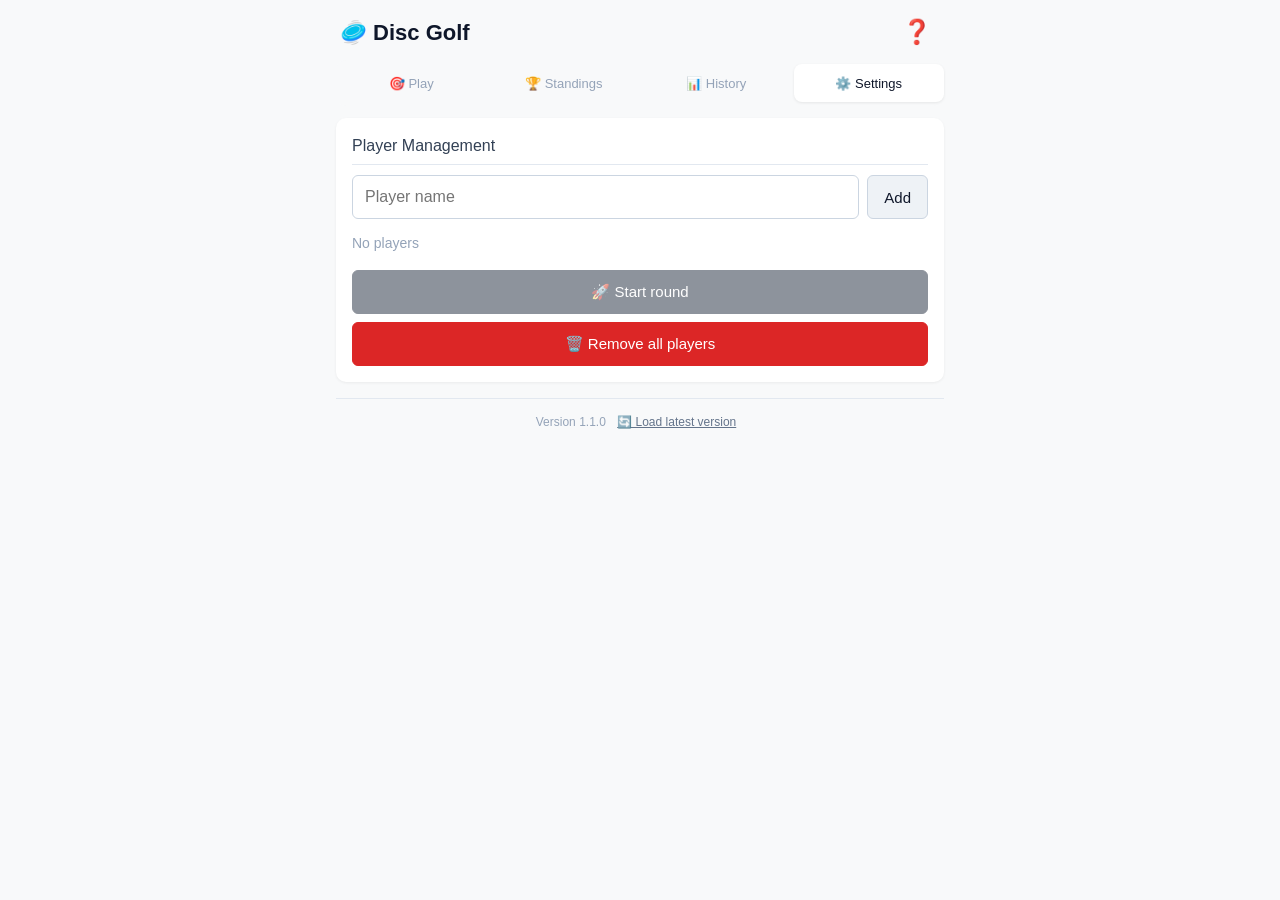
==== commit 27bad7f3: "Help added v. 1.1.0" ====
--- a/index.html
+++ b/index.html
@@ -233,6 +233,61 @@
         .privacy-badge .warn {
             color: #b91c1c;
             font-weight: 500;
+        }
+
+        /* ============================================================
+           VERSION UPDATE TOAST
+           ============================================================ */
+        .version-toast {
+            position: fixed;
+            bottom: 20px;
+            left: 50%;
+            transform: translateX(-50%);
+            background: #0f172a;
+            color: #fff;
+            padding: 12px 20px;
+            border-radius: 10px;
+            font-size: 14px;
+            font-weight: 500;
+            box-shadow: 0 4px 20px rgba(0, 0, 0, 0.3);
+            z-index: 1000;
+            display: none;
+            max-width: 90%;
+            text-align: center;
+            animation: slideUp 0.3s ease-out;
+        }
+
+        @keyframes slideUp {
+            from {
+                opacity: 0;
+                transform: translateX(-50%) translateY(20px);
+            }
+            to {
+                opacity: 1;
+                transform: translateX(-50%) translateY(0);
+            }
+        }
+
+        .version-toast.show {
+            display: block;
+        }
+
+        .version-toast button {
+            background: #0b6e4f;
+            border: none;
+            color: #fff;
+            padding: 4px 16px;
+            border-radius: 4px;
+            font-size: 13px;
+            font-weight: 500;
+            cursor: pointer;
+            margin-left: 12px;
+            min-height: 32px;
+            min-width: auto;
+        }
+
+        .version-toast button:hover {
+            background: #085a40;
         }
 
         /* ============================================================
@@ -753,12 +808,29 @@
             .modal-header h2 {
                 font-size: 18px;
             }
+            .version-toast {
+                font-size: 13px;
+                padding: 10px 16px;
+            }
+            .version-toast button {
+                font-size: 12px;
+                padding: 2px 12px;
+                margin-left: 8px;
+            }
         }
     </style>
 </head>
 <body>
 
     <div class="app-container">
+
+        <!-- ============================================================
+        VERSION UPDATE TOAST
+        ============================================================ -->
+        <div class="version-toast" id="versionToast">
+            <span id="versionToastMessage">🔄 New version loaded!</span>
+            <button id="versionToastBtn">OK</button>
+        </div>
 
         <!-- ============================================================
         HEADER with Help Button
@@ -811,7 +883,7 @@
                     </div>
 
                     <p style="margin-top: 12px; font-size: 13px; color: #94a3b8;">
-                        Version 1.0.2 · Open source · Works completely offline
+                        Version 1.1.0 · Open source · Works completely offline
                     </p>
 
                 </div>
@@ -894,7 +966,7 @@
         VERSION INFO
         ============================================================ -->
         <div class="version-info">
-            <span id="versionDisplay">Version 1.0.2</span>
+            <span id="versionDisplay">Version 1.1.0</span>
             <button id="forceRefreshBtn">🔄 Load latest version</button>
         </div>
 
@@ -910,7 +982,7 @@
             // ============================================================
             // VERSION CONTROL
             // ============================================================
-            var APP_VERSION = '1.0.2';
+            var APP_VERSION = '1.1.0';
             var VERSION_STORAGE_KEY = 'discgolf_app_version';
 
             function checkVersion() {
@@ -921,12 +993,45 @@
                     if (savedVersion && savedVersion !== APP_VERSION) {
                         console.log('Old version detected:', savedVersion, '-> new:', APP_VERSION);
                         localStorage.setItem(VERSION_STORAGE_KEY, APP_VERSION);
+                        // Show toast notification
+                        showVersionToast('🔄 New version ' + APP_VERSION + ' loaded!');
+                        return true;
                     } else if (!savedVersion) {
                         localStorage.setItem(VERSION_STORAGE_KEY, APP_VERSION);
                     }
+                    return false;
                 } catch (e) {
                     console.warn('Version check failed:', e);
-                }
+                    return false;
+                }
+            }
+
+            // Toast notification for version updates
+            var toastTimeout = null;
+
+            function showVersionToast(message) {
+                var toast = document.getElementById('versionToast');
+                var toastMsg = document.getElementById('versionToastMessage');
+                toastMsg.textContent = message;
+                toast.classList.add('show');
+
+                // Auto-hide after 6 seconds
+                if (toastTimeout) {
+                    clearTimeout(toastTimeout);
+                }
+                toastTimeout = setTimeout(function() {
+                    toast.classList.remove('show');
+                }, 6000);
+
+                // Hide on button click
+                var toastBtn = document.getElementById('versionToastBtn');
+                toastBtn.onclick = function() {
+                    toast.classList.remove('show');
+                    if (toastTimeout) {
+                        clearTimeout(toastTimeout);
+                        toastTimeout = null;
+                    }
+                };
             }
 
             function forceRefresh() {
@@ -957,14 +1062,12 @@
             helpBtn.addEventListener('click', openHelp);
             helpCloseBtn.addEventListener('click', closeHelp);
 
-            // Close on overlay click (background)
             helpModal.addEventListener('click', function(e) {
                 if (e.target === helpModal) {
                     closeHelp();
                 }
             });
 
-            // Close on Escape key
             document.addEventListener('keydown', function(e) {
                 if (e.key === 'Escape' && helpModal.classList.contains('active')) {
                     closeHelp();
@@ -1690,8 +1793,10 @@
             // INIT
             // ============================================================
             function init() {
-                checkVersion();
-
+                // Check version first
+                var versionUpdated = checkVersion();
+
+                // Force refresh button
                 forceRefreshBtn.addEventListener('click', forceRefresh);
 
                 var urlParams = new URLSearchParams(window.location.search);
@@ -1730,6 +1835,13 @@
 
                 console.log('Disc Golf Tracker initialized. Version:', APP_VERSION);
                 console.log('State:', state);
+
+                // If version was updated, show toast with a slight delay so UI is ready
+                if (versionUpdated) {
+                    setTimeout(function() {
+                        // Toast is already shown by checkVersion()
+                    }, 100);
+                }
             }
 
             if (document.readyState === 'loading') {
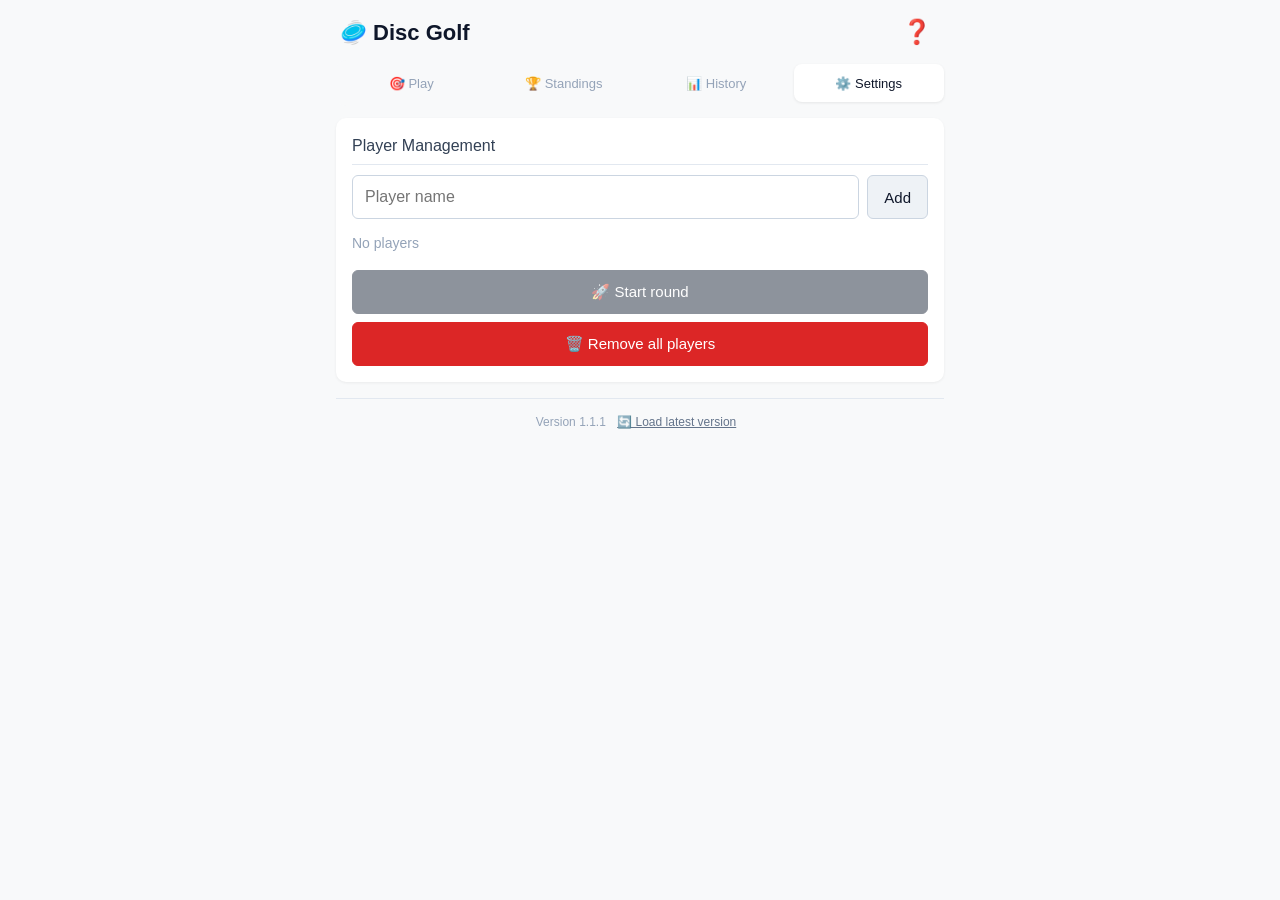
==== commit f9d41f62: "Version fixed" ====
--- a/index.html
+++ b/index.html
@@ -883,7 +883,7 @@
                     </div>
 
                     <p style="margin-top: 12px; font-size: 13px; color: #94a3b8;">
-                        Version 1.1.0 · Open source · Works completely offline
+                        Version 1.1.1 · Open source · Works completely offline
                     </p>
 
                 </div>
@@ -966,7 +966,7 @@
         VERSION INFO
         ============================================================ -->
         <div class="version-info">
-            <span id="versionDisplay">Version 1.1.0</span>
+            <span id="versionDisplay">Version 1.1.1</span>
             <button id="forceRefreshBtn">🔄 Load latest version</button>
         </div>
 
@@ -982,7 +982,7 @@
             // ============================================================
             // VERSION CONTROL
             // ============================================================
-            var APP_VERSION = '1.1.0';
+            var APP_VERSION = '1.1.1';
             var VERSION_STORAGE_KEY = 'discgolf_app_version';
 
             function checkVersion() {
@@ -993,7 +993,6 @@
                     if (savedVersion && savedVersion !== APP_VERSION) {
                         console.log('Old version detected:', savedVersion, '-> new:', APP_VERSION);
                         localStorage.setItem(VERSION_STORAGE_KEY, APP_VERSION);
-                        // Show toast notification
                         showVersionToast('🔄 New version ' + APP_VERSION + ' loaded!');
                         return true;
                     } else if (!savedVersion) {
@@ -1015,7 +1014,6 @@
                 toastMsg.textContent = message;
                 toast.classList.add('show');
 
-                // Auto-hide after 6 seconds
                 if (toastTimeout) {
                     clearTimeout(toastTimeout);
                 }
@@ -1023,7 +1021,6 @@
                     toast.classList.remove('show');
                 }, 6000);
 
-                // Hide on button click
                 var toastBtn = document.getElementById('versionToastBtn');
                 toastBtn.onclick = function() {
                     toast.classList.remove('show');
@@ -1793,10 +1790,8 @@
             // INIT
             // ============================================================
             function init() {
-                // Check version first
                 var versionUpdated = checkVersion();
 
-                // Force refresh button
                 forceRefreshBtn.addEventListener('click', forceRefresh);
 
                 var urlParams = new URLSearchParams(window.location.search);
@@ -1836,11 +1831,8 @@
                 console.log('Disc Golf Tracker initialized. Version:', APP_VERSION);
                 console.log('State:', state);
 
-                // If version was updated, show toast with a slight delay so UI is ready
                 if (versionUpdated) {
-                    setTimeout(function() {
-                        // Toast is already shown by checkVersion()
-                    }, 100);
+                    setTimeout(function() {}, 100);
                 }
             }
 
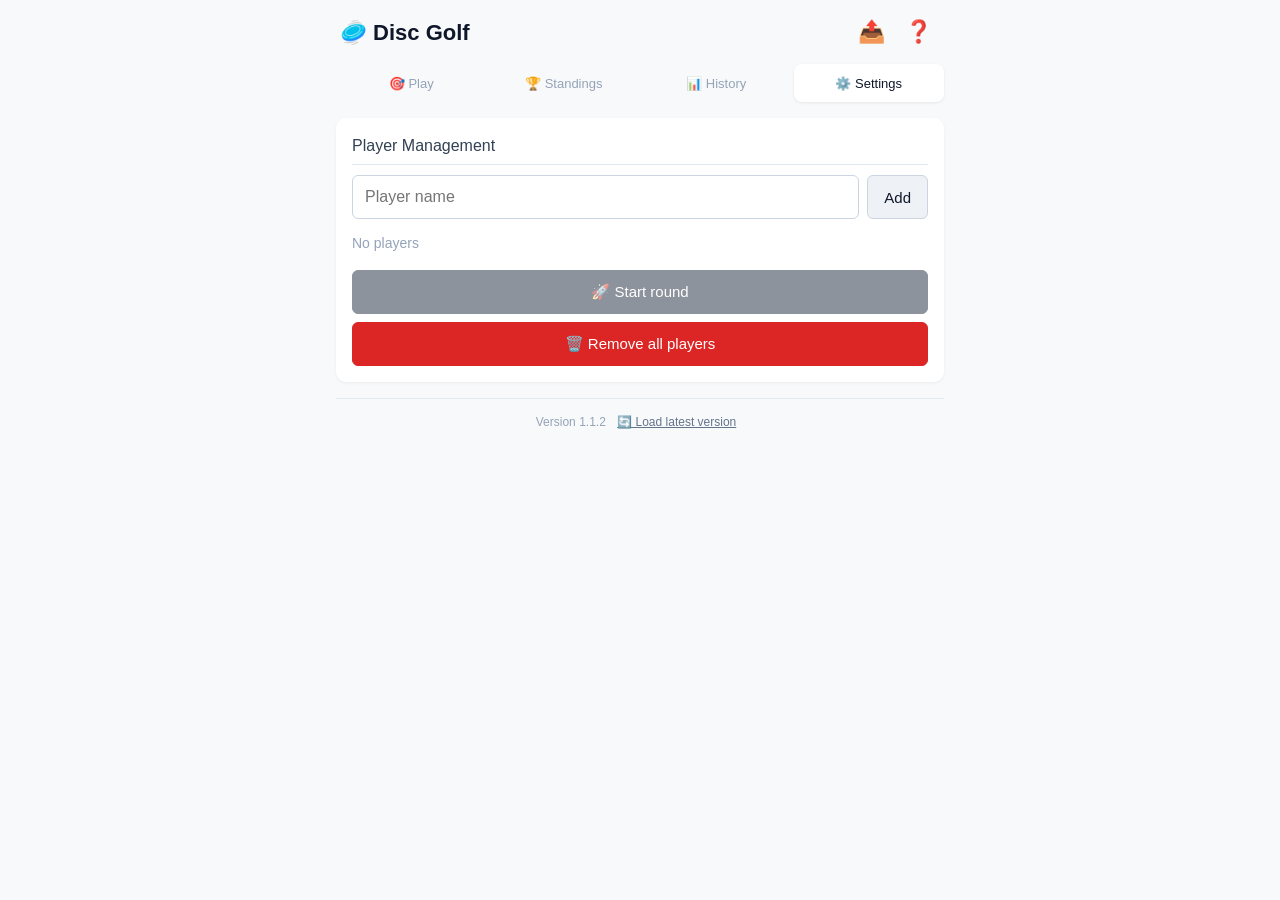
==== commit 8c037fc5: "Added QR-code" ====
--- a/index.html
+++ b/index.html
@@ -50,10 +50,15 @@
             margin: 0;
         }
 
-        .help-btn {
+        .header-actions {
+            display: flex;
+            gap: 4px;
+        }
+
+        .header-btn {
             background: none;
             border: none;
-            font-size: 24px;
+            font-size: 22px;
             cursor: pointer;
             padding: 4px 8px;
             min-height: 40px;
@@ -66,11 +71,11 @@
             justify-content: center;
         }
 
-        .help-btn:hover {
+        .header-btn:hover {
             background: #eef2f6;
         }
 
-        .help-btn:active {
+        .header-btn:active {
             background: #cbd5e1;
         }
 
@@ -233,6 +238,92 @@
         .privacy-badge .warn {
             color: #b91c1c;
             font-weight: 500;
+        }
+
+        /* ============================================================
+           SHARE MODAL
+           ============================================================ */
+        .share-url-container {
+            display: flex;
+            gap: 8px;
+            margin-top: 12px;
+            align-items: center;
+        }
+
+        .share-url-container input {
+            flex: 1;
+            border: 1px solid #cbd5e1;
+            border-radius: 6px;
+            padding: 8px 12px;
+            font-size: 14px;
+            background: #f8f9fa;
+            color: #0f172a;
+            min-height: 40px;
+            outline: none;
+            -webkit-user-select: all;
+            user-select: all;
+        }
+
+        .share-url-container input:focus {
+            border-color: #64748b;
+        }
+
+        .share-url-container button {
+            flex-shrink: 0;
+            background: #1e293b;
+            border: none;
+            border-radius: 6px;
+            padding: 8px 16px;
+            font-size: 14px;
+            font-weight: 500;
+            color: #fff;
+            cursor: pointer;
+            min-height: 40px;
+            transition: background 0.1s;
+        }
+
+        .share-url-container button:hover {
+            background: #0f172a;
+        }
+
+        .share-url-container button:active {
+            background: #334155;
+        }
+
+        .share-qr {
+            text-align: center;
+            margin: 8px 0 4px 0;
+        }
+
+        .share-qr img {
+            max-width: 200px;
+            height: auto;
+            border-radius: 8px;
+            background: #fff;
+            padding: 8px;
+            box-shadow: 0 2px 8px rgba(0, 0, 0, 0.08);
+        }
+
+        /* Toast for copy feedback */
+        .copy-toast {
+            position: fixed;
+            bottom: 80px;
+            left: 50%;
+            transform: translateX(-50%);
+            background: #0f172a;
+            color: #fff;
+            padding: 8px 20px;
+            border-radius: 8px;
+            font-size: 14px;
+            font-weight: 500;
+            z-index: 1001;
+            opacity: 0;
+            transition: opacity 0.3s ease;
+            pointer-events: none;
+        }
+
+        .copy-toast.show {
+            opacity: 1;
         }
 
         /* ============================================================
@@ -817,12 +908,29 @@
                 padding: 2px 12px;
                 margin-left: 8px;
             }
+            .share-url-container {
+                flex-wrap: wrap;
+            }
+            .share-url-container input {
+                width: 100%;
+            }
+            .share-url-container button {
+                width: 100%;
+            }
+            .share-qr img {
+                max-width: 150px;
+            }
         }
     </style>
 </head>
 <body>
 
     <div class="app-container">
+
+        <!-- ============================================================
+        COPY TOAST (for share copy)
+        ============================================================ -->
+        <div class="copy-toast" id="copyToast">✅ Copied to clipboard!</div>
 
         <!-- ============================================================
         VERSION UPDATE TOAST
@@ -833,11 +941,14 @@
         </div>
 
         <!-- ============================================================
-        HEADER with Help Button
+        HEADER with Help & Share Buttons
         ============================================================ -->
         <div class="app-header">
             <h1>🥏 Disc Golf</h1>
-            <button class="help-btn" id="helpBtn" aria-label="Help">❓</button>
+            <div class="header-actions">
+                <button class="header-btn" id="shareBtn" aria-label="Share">📤</button>
+                <button class="header-btn" id="helpBtn" aria-label="Help">❓</button>
+            </div>
         </div>
 
         <!-- ============================================================
@@ -883,9 +994,37 @@
                     </div>
 
                     <p style="margin-top: 12px; font-size: 13px; color: #94a3b8;">
-                        Version 1.1.1 · Open source · Works completely offline
+                        Version 1.1.2 · Open source · Works completely offline
                     </p>
 
+                </div>
+            </div>
+        </div>
+
+        <!-- ============================================================
+        SHARE MODAL
+        ============================================================ -->
+        <div class="modal-overlay" id="shareModal">
+            <div class="modal">
+                <div class="modal-header">
+                    <h2>📤 Share</h2>
+                    <button class="modal-close" id="shareCloseBtn">✕</button>
+                </div>
+                <div class="modal-body">
+                    <p><strong>Scan the QR code</strong> or copy the link below to share this app with others.</p>
+
+                    <div class="share-qr">
+                        <img id="qrCodeImage" src="" alt="QR Code" />
+                    </div>
+
+                    <div class="share-url-container">
+                        <input type="text" id="shareUrlInput" readonly value="" />
+                        <button id="copyShareBtn">📋 Copy</button>
+                    </div>
+
+                    <p style="margin-top: 12px; font-size: 13px; color: #94a3b8;">
+                        All data is stored locally on each device.
+                    </p>
                 </div>
             </div>
         </div>
@@ -966,7 +1105,7 @@
         VERSION INFO
         ============================================================ -->
         <div class="version-info">
-            <span id="versionDisplay">Version 1.1.1</span>
+            <span id="versionDisplay">Version 1.1.2</span>
             <button id="forceRefreshBtn">🔄 Load latest version</button>
         </div>
 
@@ -982,7 +1121,7 @@
             // ============================================================
             // VERSION CONTROL
             // ============================================================
-            var APP_VERSION = '1.1.1';
+            var APP_VERSION = '1.1.2';
             var VERSION_STORAGE_KEY = 'discgolf_app_version';
 
             function checkVersion() {
@@ -1069,6 +1208,102 @@
                 if (e.key === 'Escape' && helpModal.classList.contains('active')) {
                     closeHelp();
                 }
+            });
+
+            // ============================================================
+            // SHARE MODAL
+            // ============================================================
+            var shareBtn = document.getElementById('shareBtn');
+            var shareModal = document.getElementById('shareModal');
+            var shareCloseBtn = document.getElementById('shareCloseBtn');
+            var shareUrlInput = document.getElementById('shareUrlInput');
+            var qrCodeImage = document.getElementById('qrCodeImage');
+            var copyShareBtn = document.getElementById('copyShareBtn');
+            var copyToast = document.getElementById('copyToast');
+            var copyToastTimeout = null;
+
+            function openShare() {
+                var url = window.location.href.split('?')[0]; // clean URL without query params
+                shareUrlInput.value = url;
+                // Generate QR code using QR server API
+                var qrUrl = 'https://api.qrserver.com/v1/create-qr-code/?size=200x200&data=' + encodeURIComponent(url);
+                qrCodeImage.src = qrUrl;
+                shareModal.classList.add('active');
+                document.body.style.overflow = 'hidden';
+            }
+
+            function closeShare() {
+                shareModal.classList.remove('active');
+                document.body.style.overflow = '';
+            }
+
+            shareBtn.addEventListener('click', openShare);
+            shareCloseBtn.addEventListener('click', closeShare);
+
+            shareModal.addEventListener('click', function(e) {
+                if (e.target === shareModal) {
+                    closeShare();
+                }
+            });
+
+            document.addEventListener('keydown', function(e) {
+                if (e.key === 'Escape' && shareModal.classList.contains('active')) {
+                    closeShare();
+                }
+            });
+
+            // Copy to clipboard
+            function copyToClipboard(text) {
+                if (navigator.clipboard && navigator.clipboard.writeText) {
+                    navigator.clipboard.writeText(text).then(function() {
+                        showCopyToast('✅ Copied to clipboard!');
+                    }).catch(function() {
+                        fallbackCopy(text);
+                    });
+                } else {
+                    fallbackCopy(text);
+                }
+            }
+
+            function fallbackCopy(text) {
+                var textarea = document.createElement('textarea');
+                textarea.value = text;
+                textarea.style.position = 'fixed';
+                textarea.style.left = '-9999px';
+                textarea.style.top = '-9999px';
+                document.body.appendChild(textarea);
+                textarea.select();
+                try {
+                    var success = document.execCommand('copy');
+                    if (success) {
+                        showCopyToast('✅ Copied to clipboard!');
+                    } else {
+                        showCopyToast('❌ Copy failed. Please copy manually.');
+                    }
+                } catch (e) {
+                    showCopyToast('❌ Copy failed. Please copy manually.');
+                }
+                document.body.removeChild(textarea);
+            }
+
+            function showCopyToast(message) {
+                copyToast.textContent = message;
+                copyToast.classList.add('show');
+                if (copyToastTimeout) {
+                    clearTimeout(copyToastTimeout);
+                }
+                copyToastTimeout = setTimeout(function() {
+                    copyToast.classList.remove('show');
+                }, 2500);
+            }
+
+            copyShareBtn.addEventListener('click', function() {
+                copyToClipboard(shareUrlInput.value);
+            });
+
+            // Click on the input field selects all text
+            shareUrlInput.addEventListener('click', function() {
+                this.select();
             });
 
             // ============================================================
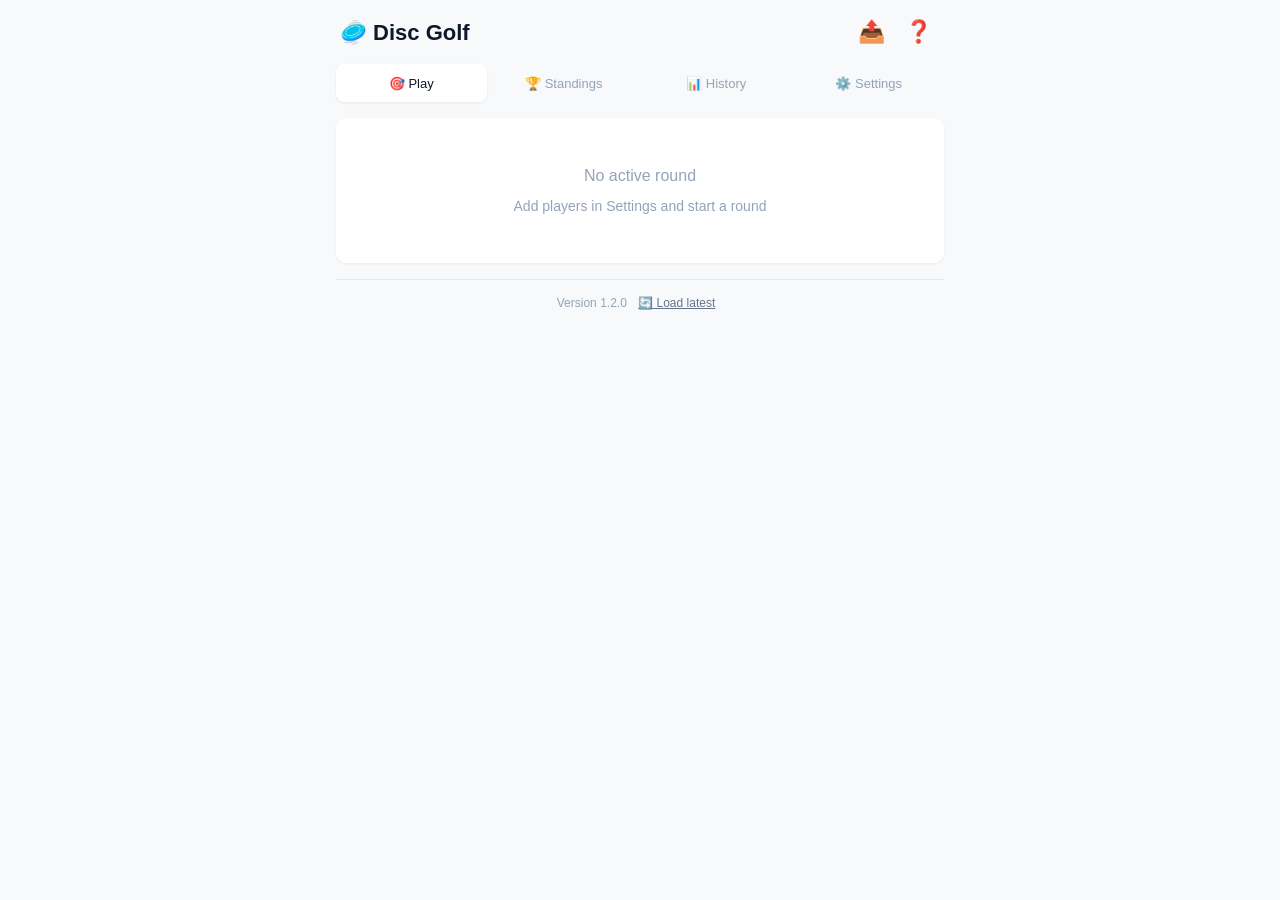
==== commit 63fca082: "Ingludes dobbels game" ====
--- a/index.html
+++ b/index.html
@@ -1,2084 +1,92 @@
-<!DOCTYPE html>
-<html lang="en">
-<head>
-    <meta charset="UTF-8" />
-    <meta name="viewport" content="width=device-width, initial-scale=1.0, maximum-scale=1.0, user-scalable=no" />
-    <meta http-equiv="Cache-Control" content="no-cache, no-store, must-revalidate" />
-    <meta http-equiv="Pragma" content="no-cache" />
-    <meta http-equiv="Expires" content="0" />
-    <title>Disc Golf Score Tracker</title>
-    <style>
-        /* ============================================================
-           GLOBAL RESET & BASE STYLES
-           ============================================================ */
-        * {
-            box-sizing: border-box;
-            margin: 0;
-            padding: 0;
-        }
-
-        body {
-            font-family: -apple-system, BlinkMacSystemFont, "Segoe UI", Roboto, Helvetica, Arial, sans-serif;
-            background: #f8f9fa;
-            color: #1e293b;
-            padding: 0;
-            max-width: 640px;
-            margin: 0 auto;
-            line-height: 1.5;
-            -webkit-tap-highlight-color: transparent;
-        }
-
-        .app-container {
-            padding: 12px 16px 20px;
-        }
-
-        /* ============================================================
-           HEADER
-           ============================================================ */
-        .app-header {
-            display: flex;
-            align-items: center;
-            justify-content: space-between;
-            margin-bottom: 8px;
-            padding: 0 4px;
-        }
-
-        .app-header h1 {
-            font-size: 22px;
-            font-weight: 600;
-            color: #0f172a;
-            margin: 0;
-        }
-
-        .header-actions {
-            display: flex;
-            gap: 4px;
-        }
-
-        .header-btn {
-            background: none;
-            border: none;
-            font-size: 22px;
-            cursor: pointer;
-            padding: 4px 8px;
-            min-height: 40px;
-            min-width: 40px;
-            border-radius: 50%;
-            transition: background 0.15s;
-            color: #64748b;
-            display: flex;
-            align-items: center;
-            justify-content: center;
-        }
-
-        .header-btn:hover {
-            background: #eef2f6;
-        }
-
-        .header-btn:active {
-            background: #cbd5e1;
-        }
-
-        /* ============================================================
-           HELP MODAL
-           ============================================================ */
-        .modal-overlay {
-            position: fixed;
-            top: 0;
-            left: 0;
-            right: 0;
-            bottom: 0;
-            background: rgba(0, 0, 0, 0.5);
-            display: none;
-            align-items: center;
-            justify-content: center;
-            z-index: 999;
-            padding: 20px;
-            backdrop-filter: blur(4px);
-            -webkit-backdrop-filter: blur(4px);
-        }
-
-        .modal-overlay.active {
-            display: flex;
-        }
-
-        .modal {
-            background: #ffffff;
-            border-radius: 16px;
-            max-width: 480px;
-            width: 100%;
-            max-height: 90vh;
-            overflow-y: auto;
-            padding: 24px 28px 28px;
-            box-shadow: 0 20px 60px rgba(0, 0, 0, 0.3);
-            animation: modalIn 0.2s ease-out;
-        }
-
-        @keyframes modalIn {
-            from {
-                opacity: 0;
-                transform: scale(0.95) translateY(10px);
-            }
-            to {
-                opacity: 1;
-                transform: scale(1) translateY(0);
-            }
-        }
-
-        .modal-header {
-            display: flex;
-            align-items: center;
-            justify-content: space-between;
-            margin-bottom: 16px;
-            padding-bottom: 12px;
-            border-bottom: 2px solid #eef2f6;
-        }
-
-        .modal-header h2 {
-            font-size: 20px;
-            font-weight: 600;
-            color: #0f172a;
-            margin: 0;
-            border: none;
-            padding: 0;
-        }
-
-        .modal-close {
-            background: none;
-            border: none;
-            font-size: 28px;
-            cursor: pointer;
-            color: #94a3b8;
-            padding: 0 4px;
-            min-height: 36px;
-            min-width: 36px;
-            line-height: 1;
-            border-radius: 50%;
-            transition: background 0.15s;
-        }
-
-        .modal-close:hover {
-            background: #f1f5f9;
-            color: #1e293b;
-        }
-
-        .modal-body {
-            font-size: 15px;
-            color: #334155;
-            line-height: 1.6;
-        }
-
-        .modal-body p {
-            margin-bottom: 12px;
-        }
-
-        .modal-body p:last-child {
-            margin-bottom: 0;
-        }
-
-        .modal-body strong {
-            color: #0f172a;
-        }
-
-        .modal-body .feature-list {
-            list-style: none;
-            padding: 0;
-            margin: 8px 0 16px 0;
-        }
-
-        .modal-body .feature-list li {
-            padding: 4px 0 4px 24px;
-            position: relative;
-        }
-
-        .modal-body .feature-list li::before {
-            content: "•";
-            position: absolute;
-            left: 4px;
-            color: #0b6e4f;
-            font-weight: bold;
-            font-size: 18px;
-        }
-
-        .privacy-badge {
-            background: #f1f5f9;
-            border-radius: 8px;
-            padding: 12px 16px;
-            margin-top: 12px;
-            border-left: 4px solid #0b6e4f;
-        }
-
-        .privacy-badge strong {
-            display: block;
-            color: #0f172a;
-            margin-bottom: 4px;
-        }
-
-        .privacy-badge ul {
-            list-style: none;
-            padding: 0;
-            margin: 4px 0 0 0;
-        }
-
-        .privacy-badge ul li {
-            padding: 2px 0 2px 20px;
-            position: relative;
-            font-size: 14px;
-            color: #475569;
-        }
-
-        .privacy-badge ul li::before {
-            content: "✓";
-            position: absolute;
-            left: 0;
-            color: #0b6e4f;
-            font-weight: bold;
-        }
-
-        .privacy-badge .warn {
-            color: #b91c1c;
-            font-weight: 500;
-        }
-
-        /* ============================================================
-           SHARE MODAL
-           ============================================================ */
-        .share-url-container {
-            display: flex;
-            gap: 8px;
-            margin-top: 12px;
-            align-items: center;
-        }
-
-        .share-url-container input {
-            flex: 1;
-            border: 1px solid #cbd5e1;
-            border-radius: 6px;
-            padding: 8px 12px;
-            font-size: 14px;
-            background: #f8f9fa;
-            color: #0f172a;
-            min-height: 40px;
-            outline: none;
-            -webkit-user-select: all;
-            user-select: all;
-        }
-
-        .share-url-container input:focus {
-            border-color: #64748b;
-        }
-
-        .share-url-container button {
-            flex-shrink: 0;
-            background: #1e293b;
-            border: none;
-            border-radius: 6px;
-            padding: 8px 16px;
-            font-size: 14px;
-            font-weight: 500;
-            color: #fff;
-            cursor: pointer;
-            min-height: 40px;
-            transition: background 0.1s;
-        }
-
-        .share-url-container button:hover {
-            background: #0f172a;
-        }
-
-        .share-url-container button:active {
-            background: #334155;
-        }
-
-        .share-qr {
-            text-align: center;
-            margin: 8px 0 4px 0;
-        }
-
-        .share-qr img {
-            max-width: 200px;
-            height: auto;
-            border-radius: 8px;
-            background: #fff;
-            padding: 8px;
-            box-shadow: 0 2px 8px rgba(0, 0, 0, 0.08);
-        }
-
-        /* Toast for copy feedback */
-        .copy-toast {
-            position: fixed;
-            bottom: 80px;
-            left: 50%;
-            transform: translateX(-50%);
-            background: #0f172a;
-            color: #fff;
-            padding: 8px 20px;
-            border-radius: 8px;
-            font-size: 14px;
-            font-weight: 500;
-            z-index: 1001;
-            opacity: 0;
-            transition: opacity 0.3s ease;
-            pointer-events: none;
-        }
-
-        .copy-toast.show {
-            opacity: 1;
-        }
-
-        /* ============================================================
-           VERSION UPDATE TOAST
-           ============================================================ */
-        .version-toast {
-            position: fixed;
-            bottom: 20px;
-            left: 50%;
-            transform: translateX(-50%);
-            background: #0f172a;
-            color: #fff;
-            padding: 12px 20px;
-            border-radius: 10px;
-            font-size: 14px;
-            font-weight: 500;
-            box-shadow: 0 4px 20px rgba(0, 0, 0, 0.3);
-            z-index: 1000;
-            display: none;
-            max-width: 90%;
-            text-align: center;
-            animation: slideUp 0.3s ease-out;
-        }
-
-        @keyframes slideUp {
-            from {
-                opacity: 0;
-                transform: translateX(-50%) translateY(20px);
-            }
-            to {
-                opacity: 1;
-                transform: translateX(-50%) translateY(0);
-            }
-        }
-
-        .version-toast.show {
-            display: block;
-        }
-
-        .version-toast button {
-            background: #0b6e4f;
-            border: none;
-            color: #fff;
-            padding: 4px 16px;
-            border-radius: 4px;
-            font-size: 13px;
-            font-weight: 500;
-            cursor: pointer;
-            margin-left: 12px;
-            min-height: 32px;
-            min-width: auto;
-        }
-
-        .version-toast button:hover {
-            background: #085a40;
-        }
-
-        /* ============================================================
-           REST OF STYLES (unchanged from before)
-           ============================================================ */
-        h2 {
-            font-size: 16px;
-            font-weight: 500;
-            color: #334155;
-            margin-bottom: 10px;
-            border-bottom: 1px solid #e2e8f0;
-            padding-bottom: 6px;
-        }
-
-        button {
-            background: #eef2f6;
-            border: 1px solid #cbd5e1;
-            border-radius: 6px;
-            padding: 8px 16px;
-            font-size: 15px;
-            font-weight: 500;
-            color: #0f172a;
-            cursor: pointer;
-            touch-action: manipulation;
-            user-select: none;
-            min-height: 44px;
-            min-width: 44px;
-            display: inline-flex;
-            align-items: center;
-            justify-content: center;
-            -webkit-touch-callout: none;
-            transition: background 0.1s, border-color 0.1s;
-        }
-
-        button:hover {
-            background: #e2e8f0;
-        }
-
-        button:active {
-            background: #cbd5e1;
-        }
-
-        button:disabled {
-            opacity: 0.5;
-            cursor: not-allowed;
-            pointer-events: none;
-        }
-
-        button.primary {
-            background: #1e293b;
-            border-color: #1e293b;
-            color: #fff;
-        }
-
-        button.primary:hover {
-            background: #0f172a;
-            border-color: #0f172a;
-        }
-
-        button.success {
-            background: #0b6e4f;
-            border-color: #0b6e4f;
-            color: #fff;
-        }
-
-        button.success:hover {
-            background: #085a40;
-            border-color: #085a40;
-        }
-
-        button.danger {
-            background: #b91c1c;
-            border-color: #b91c1c;
-            color: #fff;
-        }
-
-        button.danger:hover {
-            background: #991b1b;
-            border-color: #991b1b;
-        }
-
-        button.secondary {
-            background: #e2e8f0;
-            border-color: #94a3b8;
-            color: #1e293b;
-        }
-
-        button.secondary:hover {
-            background: #cbd5e1;
-        }
-
-        input[type="text"],
-        select {
-            border: 1px solid #cbd5e1;
-            border-radius: 6px;
-            padding: 8px 12px;
-            font-size: 16px;
-            width: 100%;
-            background: #fff;
-            color: #0f172a;
-            min-height: 44px;
-            outline: none;
-            -webkit-appearance: none;
-            appearance: none;
-            transition: border-color 0.1s;
-        }
-
-        input[type="text"]:focus,
-        select:focus {
-            border-color: #64748b;
-        }
-
-        select {
-            background-image: url("data:image/svg+xml,%3Csvg xmlns='http://www.w3.org/2000/svg' width='12' height='12' viewBox='0 0 12 8'%3E%3Cpath d='M1 1l5 5 5-5' stroke='%23475569' stroke-width='1.5' fill='none'/%3E%3C/svg%3E");
-            background-repeat: no-repeat;
-            background-position: right 12px center;
-            padding-right: 36px;
-        }
-
-        /* Tabs */
-        .tab-bar {
-            display: flex;
-            gap: 2px;
-            background: #f8f9fa;
-            border-radius: 10px;
-            padding: 4px 0;
-            margin-bottom: 12px;
-            position: sticky;
-            top: 0;
-            z-index: 100;
-        }
-
-        .tab-bar button {
-            flex: 1;
-            border: none;
-            border-radius: 8px;
-            background: transparent;
-            padding: 8px 6px;
-            font-weight: 500;
-            font-size: 13px;
-            color: #94a3b8;
-            min-height: 38px;
-            transition: all 0.15s;
-        }
-
-        .tab-bar button.active {
-            background: #fff;
-            color: #0f172a;
-            box-shadow: 0 1px 3px rgba(0, 0, 0, 0.08);
-        }
-
-        .tab-bar button:active {
-            transform: scale(0.96);
-        }
-
-        .section {
-            background: #ffffff;
-            border-radius: 10px;
-            padding: 16px;
-            box-shadow: 0 1px 3px rgba(0, 0, 0, 0.06);
-            margin-bottom: 12px;
-            display: none;
-        }
-
-        .section.active {
-            display: block;
-        }
-
-        /* Standings */
-        .standings-wrap {
-            overflow-x: auto;
-            -webkit-overflow-scrolling: touch;
-        }
-
-        .standings-table {
-            width: 100%;
-            border-collapse: collapse;
-            font-size: 15px;
-        }
-
-        .standings-table th {
-            text-align: left;
-            font-weight: 600;
-            color: #475569;
-            padding: 6px 8px 6px 0;
-            border-bottom: 2px solid #e2e8f0;
-            font-size: 13px;
-            text-transform: uppercase;
-            letter-spacing: 0.3px;
-        }
-
-        .standings-table td {
-            padding: 6px 8px 6px 0;
-            border-bottom: 1px solid #f1f5f9;
-        }
-
-        .standings-table tr:last-child td {
-            border-bottom: none;
-        }
-
-        .standings-table .rank {
-            font-weight: 600;
-            color: #0f172a;
-            width: 36px;
-        }
-
-        .standings-table .player-name {
-            font-weight: 500;
-        }
-
-        .standings-table .holes {
-            text-align: center;
-            color: #475569;
-            width: 48px;
-        }
-
-        .standings-table .total {
-            font-weight: 600;
-            text-align: right;
-            width: 48px;
-        }
-
-        .standings-empty {
-            color: #94a3b8;
-            text-align: center;
-            padding: 16px 0 8px;
-            font-size: 14px;
-        }
-
-        /* Playing view */
-        .hole-header {
-            background: #eef2f6;
-            padding: 8px 12px;
-            border-radius: 6px;
-            margin-bottom: 12px;
-            font-size: 16px;
-            font-weight: 600;
-            color: #0f172a;
-            text-align: center;
-        }
-
-        .score-entry .score-row {
-            display: flex;
-            align-items: center;
-            gap: 10px;
-            padding: 6px 0;
-            border-bottom: 1px solid #f1f5f9;
-        }
-
-        .score-entry .score-row:last-child {
-            border-bottom: none;
-        }
-
-        .score-entry .score-row .s-name {
-            flex: 1;
-            font-weight: 500;
-            font-size: 16px;
-            min-width: 60px;
-        }
-
-        .score-entry .score-row .s-select {
-            width: 140px;
-            flex-shrink: 0;
-        }
-
-        .score-entry .score-row .s-select select {
-            text-align: center;
-            font-size: 16px;
-            font-weight: 500;
-            padding: 6px 30px 6px 8px;
-            min-height: 44px;
-            width: 100%;
-        }
-
-        .score-entry .save-row {
-            margin-top: 12px;
-            display: flex;
-            gap: 8px;
-        }
-
-        .score-entry .save-row button {
-            flex: 1;
-            min-height: 48px;
-            font-size: 17px;
-        }
-
-        /* History */
-        .history-controls {
-            display: flex;
-            gap: 8px;
-            margin-bottom: 12px;
-            flex-wrap: wrap;
-        }
-
-        .history-controls button {
-            flex: 1;
-            min-width: 60px;
-        }
-
-        .history-table-wrap {
-            overflow-x: auto;
-            -webkit-overflow-scrolling: touch;
-        }
-
-        .history-table {
-            width: 100%;
-            border-collapse: collapse;
-            font-size: 14px;
-        }
-
-        .history-table th {
-            text-align: center;
-            font-weight: 600;
-            color: #475569;
-            padding: 6px 8px;
-            border-bottom: 2px solid #e2e8f0;
-            font-size: 12px;
-            text-transform: uppercase;
-            letter-spacing: 0.3px;
-            position: sticky;
-            top: 0;
-            background: #fff;
-            z-index: 1;
-        }
-
-        .history-table td {
-            text-align: center;
-            padding: 4px 8px;
-            border-bottom: 1px solid #f1f5f9;
-        }
-
-        .history-table .hole-label {
-            font-weight: 600;
-            color: #0f172a;
-            text-align: left;
-        }
-
-        .history-table .score-cell select {
-            width: 70px;
-            font-size: 13px;
-            padding: 4px 24px 4px 6px;
-            min-height: 32px;
-            border: 1px solid #cbd5e1;
-            border-radius: 4px;
-            background-color: #fff;
-        }
-
-        .history-table .score-cell select:focus {
-            border-color: #64748b;
-            outline: none;
-        }
-
-        .history-table .total-row td {
-            font-weight: 600;
-            border-top: 2px solid #e2e8f0;
-            padding-top: 8px;
-        }
-
-        .history-table .total-row .hole-label {
-            font-weight: 700;
-        }
-
-        .history-empty {
-            color: #94a3b8;
-            text-align: center;
-            padding: 16px 0;
-            font-size: 14px;
-        }
-
-        /* Settings */
-        .setup-row {
-            display: flex;
-            gap: 8px;
-            margin-bottom: 10px;
-        }
-
-        .setup-row input[type="text"] {
-            flex: 1;
-        }
-
-        .setup-row button {
-            flex-shrink: 0;
-        }
-
-        .player-list {
-            display: flex;
-            flex-wrap: wrap;
-            gap: 6px 10px;
-            padding: 4px 0 8px;
-            min-height: 32px;
-        }
-
-        .player-list .player-tag {
-            background: #eef2f6;
-            padding: 4px 12px;
-            border-radius: 16px;
-            font-size: 14px;
-            font-weight: 500;
-            color: #1e293b;
-            display: flex;
-            align-items: center;
-            gap: 6px;
-        }
-
-        .player-list .player-tag .remove-player {
-            background: none;
-            border: none;
-            color: #b91c1c;
-            font-size: 18px;
-            cursor: pointer;
-            padding: 0 4px;
-            min-height: 24px;
-            min-width: 24px;
-            line-height: 1;
-        }
-
-        .player-list .player-tag .remove-player:active {
-            color: #7f1d1d;
-        }
-
-        .setup-actions {
-            display: flex;
-            flex-wrap: wrap;
-            gap: 8px;
-            margin-top: 8px;
-        }
-
-        .setup-actions button {
-            flex: 1 1 auto;
-            min-width: 80px;
-        }
-
-        .setup-actions .clear-all-btn {
-            flex: 1 1 100%;
-            background: #dc2626;
-            border-color: #dc2626;
-            color: #fff;
-        }
-
-        .setup-actions .clear-all-btn:active {
-            background: #b91c1c;
-        }
-
-        /* Complete */
-        .complete-msg {
-            text-align: center;
-            font-size: 18px;
-            font-weight: 600;
-            color: #0f172a;
-            margin-bottom: 12px;
-        }
-
-        .complete-actions {
-            display: flex;
-            justify-content: center;
-            margin-top: 12px;
-        }
-
-        .complete-actions button {
-            width: 100%;
-            min-height: 48px;
-            font-size: 17px;
-        }
-
-        /* Version info */
-        .version-info {
-            text-align: center;
-            font-size: 12px;
-            color: #94a3b8;
-            margin-top: 16px;
-            padding: 8px;
-            border-top: 1px solid #e2e8f0;
-        }
-
-        .version-info button {
-            background: none;
-            border: none;
-            color: #64748b;
-            font-size: 12px;
-            text-decoration: underline;
-            cursor: pointer;
-            padding: 4px 8px;
-            min-height: 30px;
-        }
-
-        .text-center {
-            text-align: center;
-        }
-        .text-muted {
-            color: #94a3b8;
-        }
-
-        @media (max-width: 400px) {
-            .score-entry .score-row .s-select {
-                width: 110px;
-            }
-            .history-table .score-cell select {
-                width: 60px;
-                font-size: 12px;
-                padding: 3px 20px 3px 4px;
-                min-height: 28px;
-            }
-            .tab-bar button {
-                font-size: 11px;
-                padding: 6px 4px;
-                min-height: 34px;
-            }
-            .setup-row {
-                flex-wrap: wrap;
-            }
-            .setup-row input[type="text"] {
-                width: 100%;
-            }
-            .modal {
-                padding: 20px;
-                margin: 10px;
-            }
-            .modal-header h2 {
-                font-size: 18px;
-            }
-            .version-toast {
-                font-size: 13px;
-                padding: 10px 16px;
-            }
-            .version-toast button {
-                font-size: 12px;
-                padding: 2px 12px;
-                margin-left: 8px;
-            }
-            .share-url-container {
-                flex-wrap: wrap;
-            }
-            .share-url-container input {
-                width: 100%;
-            }
-            .share-url-container button {
-                width: 100%;
-            }
-            .share-qr img {
-                max-width: 150px;
-            }
-        }
-    </style>
-</head>
-<body>
-
-    <div class="app-container">
-
-        <!-- ============================================================
-        COPY TOAST (for share copy)
-        ============================================================ -->
-        <div class="copy-toast" id="copyToast">✅ Copied to clipboard!</div>
-
-        <!-- ============================================================
-        VERSION UPDATE TOAST
-        ============================================================ -->
-        <div class="version-toast" id="versionToast">
-            <span id="versionToastMessage">🔄 New version loaded!</span>
-            <button id="versionToastBtn">OK</button>
-        </div>
-
-        <!-- ============================================================
-        HEADER with Help & Share Buttons
-        ============================================================ -->
-        <div class="app-header">
-            <h1>🥏 Disc Golf</h1>
-            <div class="header-actions">
-                <button class="header-btn" id="shareBtn" aria-label="Share">📤</button>
-                <button class="header-btn" id="helpBtn" aria-label="Help">❓</button>
-            </div>
-        </div>
-
-        <!-- ============================================================
-        HELP MODAL
-        ============================================================ -->
-        <div class="modal-overlay" id="helpModal">
-            <div class="modal">
-                <div class="modal-header">
-                    <h2>❓ Help</h2>
-                    <button class="modal-close" id="helpCloseBtn">✕</button>
-                </div>
-                <div class="modal-body">
-
-                    <p><strong>How to use:</strong></p>
-                    <ul class="feature-list">
-                        <li><strong>Settings</strong> — Add players, then tap <strong>"Start round"</strong></li>
-                        <li><strong>Play</strong> — Select each player's score for the hole and tap <strong>"Save hole"</strong></li>
-                        <li><strong>History</strong> — View and edit scores from any hole</li>
-                        <li><strong>Standings</strong> — See live rankings and total scores</li>
-                    </ul>
-
-                    <p>
-                        <strong>Playing order:</strong> On the first hole, order follows the player list.
-                        On subsequent holes, the player with the <strong>best score</strong> from the previous hole
-                        plays first (lowest score leads).
-                    </p>
-
-                    <p>
-                        <strong>Removing players:</strong> When you remove a player from Settings,
-                        their scores are <strong>preserved</strong> in History for reference.
-                    </p>
-
-                    <div class="privacy-badge">
-                        <strong>🔒 Privacy &amp; Data</strong>
-                        <ul>
-                            <li>All data is stored <strong>locally</strong> in your browser's Local Storage</li>
-                            <li>No data is ever sent to any server — <strong>100% offline</strong></li>
-                            <li>No cookies, no tracking, no analytics</li>
-                            <li>Clearing your browser's Local Storage will delete all data</li>
-                            <li>Data is <strong>not</strong> shared between devices or browsers</li>
-                            <li class="warn">⚠️ If you clear your browser cache/history, your scores will be lost</li>
-                        </ul>
-                    </div>
-
-                    <p style="margin-top: 12px; font-size: 13px; color: #94a3b8;">
-                        Version 1.1.2 · Open source · Works completely offline
-                    </p>
-
-                </div>
-            </div>
-        </div>
-
-        <!-- ============================================================
-        SHARE MODAL
-        ============================================================ -->
-        <div class="modal-overlay" id="shareModal">
-            <div class="modal">
-                <div class="modal-header">
-                    <h2>📤 Share</h2>
-                    <button class="modal-close" id="shareCloseBtn">✕</button>
-                </div>
-                <div class="modal-body">
-                    <p><strong>Scan the QR code</strong> or copy the link below to share this app with others.</p>
-
-                    <div class="share-qr">
-                        <img id="qrCodeImage" src="" alt="QR Code" />
-                    </div>
-
-                    <div class="share-url-container">
-                        <input type="text" id="shareUrlInput" readonly value="" />
-                        <button id="copyShareBtn">📋 Copy</button>
-                    </div>
-
-                    <p style="margin-top: 12px; font-size: 13px; color: #94a3b8;">
-                        All data is stored locally on each device.
-                    </p>
-                </div>
-            </div>
-        </div>
-
-        <!-- ============================================================
-        TAB BAR
-        ============================================================ -->
-        <div class="tab-bar" id="tabBar">
-            <button class="active" data-tab="playing">🎯 Play</button>
-            <button data-tab="standings">🏆 Standings</button>
-            <button data-tab="history">📊 History</button>
-            <button data-tab="settings">⚙️ Settings</button>
-        </div>
-
-        <!-- ============================================================
-        PLAY TAB
-        ============================================================ -->
-        <div class="section active" id="tab-playing">
-            <div id="playingContent"></div>
-        </div>
-
-        <!-- ============================================================
-        STANDINGS TAB
-        ============================================================ -->
-        <div class="section" id="tab-standings">
-            <h2>Overall Standings</h2>
-            <div class="standings-wrap">
-                <table class="standings-table" id="standingsTable">
-                    <thead>
-                        <tr>
-                            <th>Rank</th>
-                            <th>Player</th>
-                            <th class="holes">Holes</th>
-                            <th class="total">Total</th>
-                        </tr>
-                    </thead>
-                    <tbody id="standingsBody"></tbody>
-                </table>
-                <div class="standings-empty" id="standingsEmpty">No data</div>
-            </div>
-        </div>
-
-        <!-- ============================================================
-        HISTORY TAB
-        ============================================================ -->
-        <div class="section" id="tab-history">
-            <h2>Hole History</h2>
-            <div class="history-controls">
-                <button id="addHoleBtn" class="success">➕ Add hole</button>
-                <button id="clearHistoryBtn" class="danger">🗑️ Clear all scores</button>
-            </div>
-            <div class="history-table-wrap" id="historyWrap">
-                <div class="history-empty" id="historyEmpty">No holes played yet</div>
-                <table class="history-table hidden" id="historyTable">
-                    <thead id="historyHead"></thead>
-                    <tbody id="historyBody"></tbody>
-                </table>
-            </div>
-        </div>
-
-        <!-- ============================================================
-        SETTINGS TAB
-        ============================================================ -->
-        <div class="section" id="tab-settings">
-            <h2>Player Management</h2>
-            <div class="setup-row">
-                <input type="text" id="playerNameInput" placeholder="Player name" autocomplete="off" />
-                <button id="addPlayerBtn">Add</button>
-            </div>
-            <div class="player-list" id="playerList"></div>
-            <div class="setup-actions">
-                <button id="roundActionBtn" class="primary">🚀 Start round</button>
-                <button id="clearAllBtn" class="clear-all-btn">🗑️ Remove all players</button>
-            </div>
-        </div>
-
-        <!-- ============================================================
-        VERSION INFO
-        ============================================================ -->
-        <div class="version-info">
-            <span id="versionDisplay">Version 1.1.2</span>
-            <button id="forceRefreshBtn">🔄 Load latest version</button>
-        </div>
-
-    </div>
-
-    <!-- ============================================================
-    JAVASCRIPT
-    ============================================================ -->
-    <script>
-        (function() {
-            'use strict';
-
-            // ============================================================
-            // VERSION CONTROL
-            // ============================================================
-            var APP_VERSION = '1.1.2';
-            var VERSION_STORAGE_KEY = 'discgolf_app_version';
-
-            function checkVersion() {
-                try {
-                    var savedVersion = localStorage.getItem(VERSION_STORAGE_KEY);
-                    document.getElementById('versionDisplay').textContent = 'Version ' + APP_VERSION;
-
-                    if (savedVersion && savedVersion !== APP_VERSION) {
-                        console.log('Old version detected:', savedVersion, '-> new:', APP_VERSION);
-                        localStorage.setItem(VERSION_STORAGE_KEY, APP_VERSION);
-                        showVersionToast('🔄 New version ' + APP_VERSION + ' loaded!');
-                        return true;
-                    } else if (!savedVersion) {
-                        localStorage.setItem(VERSION_STORAGE_KEY, APP_VERSION);
-                    }
-                    return false;
-                } catch (e) {
-                    console.warn('Version check failed:', e);
-                    return false;
-                }
-            }
-
-            // Toast notification for version updates
-            var toastTimeout = null;
-
-            function showVersionToast(message) {
-                var toast = document.getElementById('versionToast');
-                var toastMsg = document.getElementById('versionToastMessage');
-                toastMsg.textContent = message;
-                toast.classList.add('show');
-
-                if (toastTimeout) {
-                    clearTimeout(toastTimeout);
-                }
-                toastTimeout = setTimeout(function() {
-                    toast.classList.remove('show');
-                }, 6000);
-
-                var toastBtn = document.getElementById('versionToastBtn');
-                toastBtn.onclick = function() {
-                    toast.classList.remove('show');
-                    if (toastTimeout) {
-                        clearTimeout(toastTimeout);
-                        toastTimeout = null;
-                    }
-                };
-            }
-
-            function forceRefresh() {
-                if (confirm('Load the latest version? This will refresh the page.')) {
-                    localStorage.removeItem(VERSION_STORAGE_KEY);
-                    var url = window.location.href.split('?')[0] + '?v=' + Date.now();
-                    window.location.href = url;
-                }
-            }
-
-            // ============================================================
-            // HELP MODAL
-            // ============================================================
-            var helpBtn = document.getElementById('helpBtn');
-            var helpModal = document.getElementById('helpModal');
-            var helpCloseBtn = document.getElementById('helpCloseBtn');
-
-            function openHelp() {
-                helpModal.classList.add('active');
-                document.body.style.overflow = 'hidden';
-            }
-
-            function closeHelp() {
-                helpModal.classList.remove('active');
-                document.body.style.overflow = '';
-            }
-
-            helpBtn.addEventListener('click', openHelp);
-            helpCloseBtn.addEventListener('click', closeHelp);
-
-            helpModal.addEventListener('click', function(e) {
-                if (e.target === helpModal) {
-                    closeHelp();
-                }
-            });
-
-            document.addEventListener('keydown', function(e) {
-                if (e.key === 'Escape' && helpModal.classList.contains('active')) {
-                    closeHelp();
-                }
-            });
-
-            // ============================================================
-            // SHARE MODAL
-            // ============================================================
-            var shareBtn = document.getElementById('shareBtn');
-            var shareModal = document.getElementById('shareModal');
-            var shareCloseBtn = document.getElementById('shareCloseBtn');
-            var shareUrlInput = document.getElementById('shareUrlInput');
-            var qrCodeImage = document.getElementById('qrCodeImage');
-            var copyShareBtn = document.getElementById('copyShareBtn');
-            var copyToast = document.getElementById('copyToast');
-            var copyToastTimeout = null;
-
-            function openShare() {
-                var url = window.location.href.split('?')[0]; // clean URL without query params
-                shareUrlInput.value = url;
-                // Generate QR code using QR server API
-                var qrUrl = 'https://api.qrserver.com/v1/create-qr-code/?size=200x200&data=' + encodeURIComponent(url);
-                qrCodeImage.src = qrUrl;
-                shareModal.classList.add('active');
-                document.body.style.overflow = 'hidden';
-            }
-
-            function closeShare() {
-                shareModal.classList.remove('active');
-                document.body.style.overflow = '';
-            }
-
-            shareBtn.addEventListener('click', openShare);
-            shareCloseBtn.addEventListener('click', closeShare);
-
-            shareModal.addEventListener('click', function(e) {
-                if (e.target === shareModal) {
-                    closeShare();
-                }
-            });
-
-            document.addEventListener('keydown', function(e) {
-                if (e.key === 'Escape' && shareModal.classList.contains('active')) {
-                    closeShare();
-                }
-            });
-
-            // Copy to clipboard
-            function copyToClipboard(text) {
-                if (navigator.clipboard && navigator.clipboard.writeText) {
-                    navigator.clipboard.writeText(text).then(function() {
-                        showCopyToast('✅ Copied to clipboard!');
-                    }).catch(function() {
-                        fallbackCopy(text);
-                    });
-                } else {
-                    fallbackCopy(text);
-                }
-            }
-
-            function fallbackCopy(text) {
-                var textarea = document.createElement('textarea');
-                textarea.value = text;
-                textarea.style.position = 'fixed';
-                textarea.style.left = '-9999px';
-                textarea.style.top = '-9999px';
-                document.body.appendChild(textarea);
-                textarea.select();
-                try {
-                    var success = document.execCommand('copy');
-                    if (success) {
-                        showCopyToast('✅ Copied to clipboard!');
-                    } else {
-                        showCopyToast('❌ Copy failed. Please copy manually.');
-                    }
-                } catch (e) {
-                    showCopyToast('❌ Copy failed. Please copy manually.');
-                }
-                document.body.removeChild(textarea);
-            }
-
-            function showCopyToast(message) {
-                copyToast.textContent = message;
-                copyToast.classList.add('show');
-                if (copyToastTimeout) {
-                    clearTimeout(copyToastTimeout);
-                }
-                copyToastTimeout = setTimeout(function() {
-                    copyToast.classList.remove('show');
-                }, 2500);
-            }
-
-            copyShareBtn.addEventListener('click', function() {
-                copyToClipboard(shareUrlInput.value);
-            });
-
-            // Click on the input field selects all text
-            shareUrlInput.addEventListener('click', function() {
-                this.select();
-            });
-
-            // ============================================================
-            // SCORE OPTIONS
-            // ============================================================
-            var SCORE_OPTIONS = [
-                { value: -3, label: '-3 (Albatross)' },
-                { value: -2, label: '-2 (Eagle)' },
-                { value: -1, label: '-1 (Birdie)' },
-                { value: 0, label: '0 (Par)' },
-                { value: 1, label: '+1 (Bogey)' },
-                { value: 2, label: '+2 (Double)' },
-                { value: 3, label: '+3 (Triple)' },
-                { value: 4, label: '+4' },
-                { value: 5, label: '+5' },
-                { value: 6, label: '+6' },
-                { value: 7, label: '+7' },
-                { value: 8, label: '+8' },
-                { value: 9, label: '+9' },
-                { value: 10, label: '+10' }
-            ];
-
-            // ============================================================
-            // STATE MANAGEMENT
-            // ============================================================
-            var STORAGE_KEY = 'discgolfTrackerState';
-
-            var defaultState = {
-                players: [],
-                scores: {},
-                removedPlayersHistory: {},
-                currentHole: 1,
-                phase: 'setup',
-                previousHoleScores: {}
-            };
-
-            var state = loadState();
-
-            // ============================================================
-            // DOM REFS
-            // ============================================================
-            var $ = function(sel) { return document.querySelector(sel); };
-            var $$ = function(sel) { return document.querySelectorAll(sel); };
-
-            var tabBar = $('#tabBar');
-            var tabs = tabBar.querySelectorAll('button');
-            var sections = {
-                playing: $('#tab-playing'),
-                standings: $('#tab-standings'),
-                history: $('#tab-history'),
-                settings: $('#tab-settings')
-            };
-
-            var playingContent = $('#playingContent');
-
-            var standingsBody = $('#standingsBody');
-            var standingsEmpty = $('#standingsEmpty');
-
-            var historyTable = $('#historyTable');
-            var historyHead = $('#historyHead');
-            var historyBody = $('#historyBody');
-            var historyEmpty = $('#historyEmpty');
-            var addHoleBtn = $('#addHoleBtn');
-            var clearHistoryBtn = $('#clearHistoryBtn');
-
-            var playerNameInput = $('#playerNameInput');
-            var addPlayerBtn = $('#addPlayerBtn');
-            var playerList = $('#playerList');
-            var roundActionBtn = $('#roundActionBtn');
-            var clearAllBtn = $('#clearAllBtn');
-            var forceRefreshBtn = $('#forceRefreshBtn');
-
-            // ============================================================
-            // STORAGE HELPERS
-            // ============================================================
-            function loadState() {
-                try {
-                    var raw = localStorage.getItem(STORAGE_KEY);
-                    if (!raw) return JSON.parse(JSON.stringify(defaultState));
-                    var parsed = JSON.parse(raw);
-                    if (parsed.players && parsed.scores) {
-                        parsed.players.forEach(function(p) {
-                            if (!parsed.scores[p]) {
-                                parsed.scores[p] = [];
-                            }
-                        });
-                    }
-                    if (!parsed.removedPlayersHistory || typeof parsed.removedPlayersHistory !== 'object') {
-                        parsed.removedPlayersHistory = {};
-                    }
-                    if (!['setup', 'playing', 'complete'].includes(parsed.phase)) {
-                        parsed.phase = 'setup';
-                    }
-                    if (typeof parsed.currentHole !== 'number' || parsed.currentHole < 1) {
-                        parsed.currentHole = 1;
-                    }
-                    if (!parsed.previousHoleScores || typeof parsed.previousHoleScores !== 'object') {
-                        parsed.previousHoleScores = {};
-                    }
-                    return parsed;
-                } catch (_) {
-                    return JSON.parse(JSON.stringify(defaultState));
-                }
-            }
-
-            function saveState() {
-                try {
-                    localStorage.setItem(STORAGE_KEY, JSON.stringify(state));
-                } catch (e) {
-                    console.warn('Save failed:', e);
-                }
-            }
-
-            function forceSave() {
-                saveState();
-                console.log('State saved');
-            }
-
-            // ============================================================
-            // CORE LOGIC
-            // ============================================================
-            function getHoleCount() {
-                var allPlayers = getAllPlayers();
-                if (allPlayers.length === 0) return 0;
-                var firstPlayer = allPlayers[0];
-                var scores = state.scores[firstPlayer] || [];
-                return scores.length;
-            }
-
-            function getAllPlayers() {
-                var active = state.players || [];
-                var removed = Object.keys(state.removedPlayersHistory || {});
-                return active.concat(removed);
-            }
-
-            function getScore(player, holeIndex) {
-                var s = state.scores[player];
-                if (!s || holeIndex < 0 || holeIndex >= s.length) return null;
-                return s[holeIndex];
-            }
-
-            function setScore(player, holeIndex, value) {
-                if (!state.scores[player]) {
-                    state.scores[player] = [];
-                }
-                while (state.scores[player].length <= holeIndex) {
-                    state.scores[player].push(null);
-                }
-                state.scores[player][holeIndex] = value;
-            }
-
-            function computeStandings() {
-                var result = [];
-                var players = state.players;
-                if (!players || players.length === 0) return result;
-
-                for (var i = 0; i < players.length; i++) {
-                    var p = players[i];
-                    var scores = state.scores[p] || [];
-                    var played = scores.filter(function(s) { return s !== null && s !== undefined; });
-                    var holes = played.length;
-                    var total = holes > 0 ? played.reduce(function(sum, s) { return sum + s; }, 0) : null;
-                    result.push({
-                        player: p,
-                        holesPlayed: holes,
-                        total: total
-                    });
-                }
-
-                result.sort(function(a, b) {
-                    if (a.total === null && b.total === null) return a.player.localeCompare(b.player);
-                    if (a.total === null) return 1;
-                    if (b.total === null) return -1;
-                    if (a.total !== b.total) return a.total - b.total;
-                    if (a.holesPlayed !== b.holesPlayed) return b.holesPlayed - a.holesPlayed;
-                    return a.player.localeCompare(b.player);
-                });
-
-                var rank = 1;
-                for (var j = 0; j < result.length; j++) {
-                    if (j === 0) {
-                        result[j].rank = rank;
-                    } else {
-                        var prev = result[j - 1];
-                        var curr = result[j];
-                        if (curr.total === null && prev.total === null) {
-                            result[j].rank = prev.rank;
-                        } else if (curr.total === null) {
-                            result[j].rank = j + 1;
-                        } else if (prev.total !== null && curr.total === prev.total && curr.holesPlayed === prev
-                            .holesPlayed) {
-                            result[j].rank = prev.rank;
-                        } else {
-                            result[j].rank = j + 1;
-                        }
-                    }
-                }
-
-                return result;
-            }
-
-            function getPlayingOrder() {
-                var players = state.players;
-                if (!players || players.length === 0) return [];
-
-                if (state.currentHole === 1 || getHoleCount() === 0) {
-                    return players.slice();
-                }
-
-                var prevHoleIdx = state.currentHole - 2;
-                var scores = [];
-
-                for (var i = 0; i < players.length; i++) {
-                    var p = players[i];
-                    var score = getScore(p, prevHoleIdx);
-                    if (score !== null && score !== undefined) {
-                        scores.push({ player: p, score: score });
-                    } else {
-                        scores.push({ player: p, score: 9999 });
-                    }
-                }
-
-                scores.sort(function(a, b) {
-                    if (a.score !== b.score) return a.score - b.score;
-                    var prevA = state.previousHoleScores[a.player] !== undefined ? state.previousHoleScores[a
-                        .player] : 9999;
-                    var prevB = state.previousHoleScores[b.player] !== undefined ? state.previousHoleScores[b
-                        .player] : 9999;
-                    return prevA - prevB;
-                });
-
-                var orderMap = {};
-                scores.forEach(function(item, index) {
-                    orderMap[item.player] = index;
-                });
-                state.previousHoleScores = orderMap;
-                forceSave();
-
-                return scores.map(function(item) { return item.player; });
-            }
-
-            function resetForNewRound() {
-                state.players = [];
-                state.scores = {};
-                state.removedPlayersHistory = {};
-                state.currentHole = 1;
-                state.phase = 'setup';
-                state.previousHoleScores = {};
-                forceSave();
-                renderAll();
-            }
-
-            function endRound() {
-                if (state.phase === 'playing' || state.phase === 'complete') {
-                    state.phase = 'complete';
-                    forceSave();
-                    renderAll();
-                }
-            }
-
-            // ============================================================
-            // RENDER FUNCTIONS
-            // ============================================================
-            function renderAll() {
-                state = loadState();
-                renderTabs();
-                renderPlaying();
-                renderStandings();
-                renderHistory();
-                renderSettings();
-                updateTabVisibility();
-            }
-
-            function renderTabs() {
-                tabs.forEach(function(btn) {
-                    btn.removeEventListener('click', tabClickHandler);
-                    btn.addEventListener('click', tabClickHandler);
-                });
-            }
-
-            function tabClickHandler(e) {
-                var tab = this.dataset.tab;
-                tabs.forEach(function(b) { b.classList.remove('active'); });
-                this.classList.add('active');
-
-                Object.keys(sections).forEach(function(key) {
-                    sections[key].classList.toggle('active', key === tab);
-                });
-
-                state = loadState();
-                if (tab === 'history') renderHistory();
-                if (tab === 'standings') renderStandings();
-                if (tab === 'playing') renderPlaying();
-                if (tab === 'settings') renderSettings();
-            }
-
-            function updateTabVisibility() {
-                if (state.players.length === 0 && state.phase === 'setup') {
-                    tabs.forEach(function(b) { b.classList.remove('active'); });
-                    tabs.forEach(function(b) {
-                        if (b.dataset.tab === 'settings') b.classList.add('active');
-                    });
-                    Object.keys(sections).forEach(function(key) {
-                        sections[key].classList.toggle('active', key === 'settings');
-                    });
-                }
-            }
-
-            function renderPlaying() {
-                state = loadState();
-
-                if (state.phase === 'setup' || state.players.length === 0) {
-                    playingContent.innerHTML =
-                        '<div class="text-center text-muted" style="padding: 30px 0;">' +
-                        '<p style="font-size: 16px;">No active round</p>' +
-                        '<p style="font-size: 14px; margin-top: 8px;">Add players in Settings and start a round</p>' +
-                        '</div>';
-                    return;
-                }
-
-                if (state.phase === 'complete') {
-                    playingContent.innerHTML =
-                        '<div class="complete-msg">🏆 Round complete!</div>' +
-                        '<div class="complete-actions">' +
-                        '<button id="newRoundFromPlayingBtn" class="success">New round</button>' +
-                        '</div>';
-                    var newBtn = document.getElementById('newRoundFromPlayingBtn');
-                    if (newBtn) {
-                        newBtn.addEventListener('click', function() {
-                            if (confirm('Start a new round? All current data will be cleared.')) {
-                                resetForNewRound();
-                            }
-                        });
-                    }
-                    return;
-                }
-
-                var orderedPlayers = getPlayingOrder();
-                var html = '';
-
-                var currentHoleDisplay = state.currentHole;
-                html += '<div class="hole-header">⛳ Hole ' + currentHoleDisplay + '</div>';
-
-                var idx = state.currentHole - 1;
-                html += '<div class="score-entry">';
-
-                for (var i = 0; i < orderedPlayers.length; i++) {
-                    var p = orderedPlayers[i];
-                    var currentVal = getScore(p, idx);
-                    var displayVal = (currentVal !== null && currentVal !== undefined) ? currentVal : 0;
-                    html +=
-                        '<div class="score-row" data-player="' + escapeHtml(p) + '">' +
-                        '<span class="s-name">' + escapeHtml(p) + '</span>' +
-                        '<div class="s-select">' +
-                        '<select data-player="' + escapeHtml(p) + '">';
-
-                    for (var j = 0; j < SCORE_OPTIONS.length; j++) {
-                        var opt = SCORE_OPTIONS[j];
-                        var selected = opt.value === displayVal ? 'selected' : '';
-                        html += '<option value="' + opt.value + '" ' + selected + '>' + opt.label + '</option>';
-                    }
-
-                    html +=
-                        '</select>' +
-                        '</div>' +
-                        '</div>';
-                }
-
-                html +=
-                    '<div class="save-row">' +
-                    '<button id="saveHoleBtn" class="success">Save hole</button>' +
-                    '</div>' +
-                    '</div>';
-
-                playingContent.innerHTML = html;
-
-                var saveBtn = document.getElementById('saveHoleBtn');
-                if (saveBtn) {
-                    saveBtn.addEventListener('click', handleSaveHole);
-                }
-
-                setTimeout(function() {
-                    var firstSelect = playingContent.querySelector('select');
-                    if (firstSelect) firstSelect.focus();
-                }, 100);
-            }
-
-            function renderStandings() {
-                state = loadState();
-                var data = computeStandings();
-                var tbody = standingsBody;
-                var empty = standingsEmpty;
-
-                if (!data || data.length === 0) {
-                    tbody.innerHTML = '';
-                    empty.style.display = 'block';
-                    return;
-                }
-                empty.style.display = 'none';
-
-                var html = '';
-                for (var i = 0; i < data.length; i++) {
-                    var row = data[i];
-                    var totalDisplay = row.total !== null ? row.total : '—';
-                    var holesDisplay = row.holesPlayed > 0 ? row.holesPlayed : '0';
-                    html += '<tr>' +
-                        '<td class="rank">' + row.rank + '</td>' +
-                        '<td class="player-name">' + escapeHtml(row.player) + '</td>' +
-                        '<td class="holes">' + holesDisplay + '</td>' +
-                        '<td class="total">' + totalDisplay + '</td>' +
-                        '</tr>';
-                }
-                tbody.innerHTML = html;
-            }
-
-            function renderHistory() {
-                state = loadState();
-                var holeCount = getHoleCount();
-                var allPlayers = getAllPlayers();
-
-                if (holeCount === 0 || allPlayers.length === 0) {
-                    historyEmpty.style.display = 'block';
-                    historyTable.classList.add('hidden');
-                    return;
-                }
-
-                historyEmpty.style.display = 'none';
-                historyTable.classList.remove('hidden');
-
-                var headHtml = '<tr><th>Hole</th>';
-                for (var i = 0; i < allPlayers.length; i++) {
-                    var p = allPlayers[i];
-                    var isRemoved = state.removedPlayersHistory[p] !== undefined;
-                    var label = isRemoved ? p + ' ✕' : p;
-                    headHtml += '<th>' + escapeHtml(label) + '</th>';
-                }
-                headHtml += '</tr>';
-                historyHead.innerHTML = headHtml;
-
-                var bodyHtml = '';
-                for (var h = holeCount - 1; h >= 0; h--) {
-                    bodyHtml += '<tr><td class="hole-label">V' + (h + 1) + '</td>';
-                    for (var k = 0; k < allPlayers.length; k++) {
-                        var player = allPlayers[k];
-                        var val = getScore(player, h);
-                        var currentVal = (val !== null && val !== undefined) ? val : 0;
-                        bodyHtml +=
-                            '<td class="score-cell">' +
-                            '<select data-player="' + escapeHtml(player) + '" data-hole="' + h +
-                            '" class="history-score-select">';
-
-                        for (var o = 0; o < SCORE_OPTIONS.length; o++) {
-                            var opt = SCORE_OPTIONS[o];
-                            var sel = opt.value === currentVal ? 'selected' : '';
-                            bodyHtml += '<option value="' + opt.value + '" ' + sel + '>' + opt.label +
-                            '</option>';
-                        }
-
-                        bodyHtml +=
-                            '</select>' +
-                            '</td>';
-                    }
-                    bodyHtml += '</tr>';
-                }
-
-                bodyHtml += '<tr class="total-row"><td class="hole-label"><strong>Total</strong></td>';
-                for (var m = 0; m < allPlayers.length; m++) {
-                    var p2 = allPlayers[m];
-                    var scores = state.scores[p2] || [];
-                    var valid = scores.filter(function(s) { return s !== null && s !== undefined; });
-                    var total = valid.reduce(function(sum, s) { return sum + s; }, 0);
-                    bodyHtml += '<td><strong>' + total + '</strong></td>';
-                }
-                bodyHtml += '</tr>';
-
-                historyBody.innerHTML = bodyHtml;
-
-                var selects = historyBody.querySelectorAll('.history-score-select');
-                selects.forEach(function(sel) {
-                    sel.addEventListener('change', function() {
-                        var player = this.dataset.player;
-                        var hole = parseInt(this.dataset.hole);
-                        var value = parseInt(this.value);
-                        setScore(player, hole, value);
-                        forceSave();
-                        renderAll();
-                    });
-                });
-            }
-
-            function renderSettings() {
-                state = loadState();
-
-                if (state.phase === 'setup' || state.players.length === 0) {
-                    roundActionBtn.textContent = '🚀 Start round';
-                    roundActionBtn.className = 'primary';
-                    roundActionBtn.disabled = (state.players.length === 0);
-                } else if (state.phase === 'playing') {
-                    roundActionBtn.textContent = '⏹️ End round';
-                    roundActionBtn.className = 'danger';
-                    roundActionBtn.disabled = false;
-                } else if (state.phase === 'complete') {
-                    roundActionBtn.textContent = '🔄 New round';
-                    roundActionBtn.className = 'success';
-                    roundActionBtn.disabled = false;
-                }
-
-                var container = playerList;
-                var names = state.players;
-
-                if (!names || names.length === 0) {
-                    container.innerHTML = '<span class="text-muted" style="font-size:14px;">No players</span>';
-                    return;
-                }
-
-                var html = '';
-                for (var i = 0; i < names.length; i++) {
-                    var n = names[i];
-                    html +=
-                        '<span class="player-tag">' +
-                        escapeHtml(n) +
-                        '<button class="remove-player" data-player="' + escapeHtml(n) + '">✕</button>' +
-                        '</span>';
-                }
-                container.innerHTML = html;
-
-                container.querySelectorAll('.remove-player').forEach(function(btn) {
-                    btn.removeEventListener('click', handleRemovePlayer);
-                    btn.addEventListener('click', handleRemovePlayer);
-                });
-            }
-
-            // ============================================================
-            // EVENT HANDLERS
-            // ============================================================
-            function handleRemovePlayer(e) {
-                var btn = e.currentTarget;
-                var player = btn.dataset.player;
-
-                var confirmed = confirm('Remove player "' + player + '"?');
-
-                if (confirmed) {
-                    if (state.scores[player]) {
-                        state.removedPlayersHistory[player] = true;
-                    }
-
-                    var index = state.players.indexOf(player);
-                    if (index !== -1) {
-                        state.players.splice(index, 1);
-                        forceSave();
-                        renderAll();
-                        console.log('Player removed:', player);
-                    }
-                }
-            }
-
-            function handleAddPlayer() {
-                var name = playerNameInput.value.trim();
-                if (!name) {
-                    alert('Please enter a player name.');
-                    return;
-                }
-                if (state.players.includes(name)) {
-                    alert('Player "' + name + '" already exists.');
-                    return;
-                }
-                state.players.push(name);
-                state.scores[name] = [];
-                if (state.removedPlayersHistory[name]) {
-                    delete state.removedPlayersHistory[name];
-                }
-                playerNameInput.value = '';
-                playerNameInput.focus();
-                forceSave();
-                renderAll();
-            }
-
-            function handleRoundAction() {
-                if (state.phase === 'setup') {
-                    if (state.players.length === 0) {
-                        alert('Add at least one player.');
-                        return;
-                    }
-                    for (var i = 0; i < state.players.length; i++) {
-                        var p = state.players[i];
-                        state.scores[p] = [];
-                    }
-                    state.currentHole = 1;
-                    state.phase = 'playing';
-                    state.previousHoleScores = {};
-                    state.removedPlayersHistory = {};
-                    forceSave();
-                    renderAll();
-
-                    tabs.forEach(function(b) { b.classList.remove('active'); });
-                    tabs.forEach(function(b) {
-                        if (b.dataset.tab === 'playing') b.classList.add('active');
-                    });
-                    Object.keys(sections).forEach(function(key) {
-                        sections[key].classList.toggle('active', key === 'playing');
-                    });
-
-                } else if (state.phase === 'playing') {
-                    if (confirm('End the current round? This will mark it as complete.')) {
-                        endRound();
-                    }
-
-                } else if (state.phase === 'complete') {
-                    if (confirm('Start a new round? All current data will be cleared.')) {
-                        resetForNewRound();
-                    }
-                }
-            }
-
-            function handleClearAll() {
-                if (!confirm(
-                        '⚠️ Remove all players?\n\nThis will delete:\n- All players\n- All scores\n\nThis action cannot be undone!'
-                        )) {
-                    return;
-                }
-                state.players = [];
-                state.scores = {};
-                state.removedPlayersHistory = {};
-                state.currentHole = 1;
-                state.phase = 'setup';
-                state.previousHoleScores = {};
-                forceSave();
-                renderAll();
-                alert('✅ All players have been removed.');
-                console.log('All players removed.');
-            }
-
-            function handleClearHistory() {
-                if (!confirm(
-                        '⚠️ Clear all scores?\n\nThis will delete all hole scores, but players will remain.\n\nThis action cannot be undone!'
-                        )) {
-                    return;
-                }
-                for (var i = 0; i < state.players.length; i++) {
-                    var p = state.players[i];
-                    state.scores[p] = [];
-                }
-                state.currentHole = 1;
-                state.previousHoleScores = {};
-                if (state.phase === 'complete') {
-                    state.phase = 'playing';
-                }
-                forceSave();
-                renderAll();
-                alert('✅ All scores have been cleared.');
-                console.log('All scores cleared.');
-            }
-
-            function handleAddHole() {
-                if (state.players.length === 0) {
-                    alert('Please add players first.');
-                    return;
-                }
-                for (var i = 0; i < state.players.length; i++) {
-                    var p = state.players[i];
-                    if (!state.scores[p]) {
-                        state.scores[p] = [];
-                    }
-                    state.scores[p].push(null);
-                }
-                state.currentHole = getHoleCount() + 1;
-                state.phase = 'playing';
-                forceSave();
-                renderAll();
-            }
-
-            function handleSaveHole() {
-                var idx = state.currentHole - 1;
-                var selects = document.querySelectorAll('#playingContent select[data-player]');
-
-                var values = {};
-                var allValid = true;
-
-                selects.forEach(function(sel) {
-                    var player = sel.dataset.player;
-                    var val = parseInt(sel.value);
-                    if (!isNaN(val)) {
-                        values[player] = val;
-                    } else {
-                        allValid = false;
-                    }
-                });
-
-                if (!allValid) {
-                    alert('Invalid score.');
-                    return;
-                }
-
-                for (var i = 0; i < state.players.length; i++) {
-                    var p = state.players[i];
-                    if (values[p] !== undefined) {
-                        setScore(p, idx, values[p]);
-                    }
-                }
-
-                forceSave();
-                state.currentHole++;
-                state.previousHoleScores = {};
-                forceSave();
-                renderAll();
-            }
-
-            // ============================================================
-            // UTILITY
-            // ============================================================
-            function escapeHtml(str) {
-                if (!str) return '';
-                var div = document.createElement('div');
-                div.textContent = str;
-                return div.innerHTML;
-            }
-
-            // ============================================================
-            // INIT
-            // ============================================================
-            function init() {
-                var versionUpdated = checkVersion();
-
-                forceRefreshBtn.addEventListener('click', forceRefresh);
-
-                var urlParams = new URLSearchParams(window.location.search);
-                if (urlParams.has('v')) {
-                    var cleanUrl = window.location.href.split('?')[0];
-                    if (window.history && window.history.replaceState) {
-                        window.history.replaceState({}, document.title, cleanUrl);
-                    }
-                }
-
-                if (!state.players || state.players.length === 0) {
-                    state.players = [];
-                    state.scores = {};
-                    state.removedPlayersHistory = {};
-                    state.currentHole = 1;
-                    state.phase = 'setup';
-                    state.previousHoleScores = {};
-                    forceSave();
-                }
-
-                addPlayerBtn.addEventListener('click', handleAddPlayer);
-                roundActionBtn.addEventListener('click', handleRoundAction);
-                clearAllBtn.addEventListener('click', handleClearAll);
-                addHoleBtn.addEventListener('click', handleAddHole);
-                clearHistoryBtn.addEventListener('click', handleClearHistory);
-
-                playerNameInput.addEventListener('keydown', function(e) {
-                    if (e.key === 'Enter') {
-                        e.preventDefault();
-                        handleAddPlayer();
-                    }
-                });
-
-                renderAll();
-                updateTabVisibility();
-
-                console.log('Disc Golf Tracker initialized. Version:', APP_VERSION);
-                console.log('State:', state);
-
-                if (versionUpdated) {
-                    setTimeout(function() {}, 100);
-                }
-            }
-
-            if (document.readyState === 'loading') {
-                document.addEventListener('DOMContentLoaded', init);
-            } else {
-                init();
-            }
-
-        })();
-    </script>
-
-</body>
-</html>
+<!DOCTYPE html>
+<html lang="en">
+<head>
+    <meta charset="UTF-8" />
+    <meta name="viewport" content="width=device-width, initial-scale=1.0, maximum-scale=1.0, user-scalable=no" />
+    <meta http-equiv="Cache-Control" content="no-cache, no-store, must-revalidate" />
+    <meta http-equiv="Pragma" content="no-cache" />
+    <meta http-equiv="Expires" content="0" />
+    <title>Disc Golf Score Tracker</title>
+    <link rel="stylesheet" href="css/style.css" />
+</head>
+<body>
+    <div id="app">
+        <!-- Header -->
+        <header class="app-header">
+            <h1>🥏 Disc Golf</h1>
+            <div class="header-actions">
+                <button class="header-btn" id="shareBtn" aria-label="Share">📤</button>
+                <button class="header-btn" id="helpBtn" aria-label="Help">❓</button>
+            </div>
+        </header>
+
+        <!-- Tabs -->
+        <nav class="tab-bar" id="tabBar">
+            <button class="active" data-tab="playing">🎯 Play</button>
+            <button data-tab="standings">🏆 Standings</button>
+            <button data-tab="history">📊 History</button>
+            <button data-tab="settings">⚙️ Settings</button>
+        </nav>
+
+        <!-- Sections -->
+        <section id="tab-playing" class="section active"></section>
+        <section id="tab-standings" class="section"></section>
+        <section id="tab-history" class="section"></section>
+        <section id="tab-settings" class="section"></section>
+
+        <!-- Modals -->
+        <div class="modal-overlay" id="helpModal">
+            <div class="modal">
+                <div class="modal-header">
+                    <h2>❓ Help</h2>
+                    <button class="modal-close" id="helpCloseBtn">✕</button>
+                </div>
+                <div class="modal-body" id="helpContent"></div>
+            </div>
+        </div>
+
+        <div class="modal-overlay" id="shareModal">
+            <div class="modal">
+                <div class="modal-header">
+                    <h2>📤 Share</h2>
+                    <button class="modal-close" id="shareCloseBtn">✕</button>
+                </div>
+                <div class="modal-body">
+                    <p><strong>Scan the QR code</strong> or copy the link below.</p>
+                    <div class="share-qr">
+                        <img id="qrCodeImage" src="" alt="QR Code" />
+                    </div>
+                    <div class="share-url-container">
+                        <input type="text" id="shareUrlInput" readonly />
+                        <button id="copyShareBtn">📋 Copy</button>
+                    </div>
+                    <p class="text-muted" style="margin-top:12px;font-size:13px;">All data is stored locally on each device.</p>
+                </div>
+            </div>
+        </div>
+
+        <!-- Toast notifications -->
+        <div class="toast" id="versionToast">
+            <span id="versionToastMessage"></span>
+            <button id="versionToastBtn">OK</button>
+        </div>
+        <div class="toast copy-toast" id="copyToast">✅ Copied!</div>
+
+        <!-- Version info -->
+        <footer class="version-info">
+            <span id="versionDisplay">Version 1.2.0</span>
+            <button id="forceRefreshBtn">🔄 Load latest</button>
+        </footer>
+    </div>
+
+    <!-- JavaScript modules -->
+    <script type="importmap">
+        {
+            "imports": {
+                "/js/": "./js/"
+            }
+        }
+    </script>
+    <script type="module" src="js/app.js"></script>
+</body>
+</html>
--- a/css/style.css
+++ b/css/style.css
@@ -0,0 +1,940 @@
+/* ============================================================
+   GLOBAL RESET & BASE
+   ============================================================ */
+* {
+    box-sizing: border-box;
+    margin: 0;
+    padding: 0;
+}
+
+body {
+    font-family: -apple-system, BlinkMacSystemFont, "Segoe UI", Roboto, Helvetica, Arial, sans-serif;
+    background: #f8f9fa;
+    color: #1e293b;
+    padding: 0;
+    max-width: 640px;
+    margin: 0 auto;
+    line-height: 1.5;
+    -webkit-tap-highlight-color: transparent;
+}
+
+#app {
+    padding: 12px 16px 20px;
+}
+
+/* ============================================================
+   HEADER
+   ============================================================ */
+.app-header {
+    display: flex;
+    align-items: center;
+    justify-content: space-between;
+    margin-bottom: 8px;
+    padding: 0 4px;
+}
+
+.app-header h1 {
+    font-size: 22px;
+    font-weight: 600;
+    color: #0f172a;
+    margin: 0;
+}
+
+.header-actions {
+    display: flex;
+    gap: 4px;
+}
+
+.header-btn {
+    background: none;
+    border: none;
+    font-size: 22px;
+    cursor: pointer;
+    padding: 4px 8px;
+    min-height: 40px;
+    min-width: 40px;
+    border-radius: 50%;
+    transition: background 0.15s;
+    color: #64748b;
+    display: flex;
+    align-items: center;
+    justify-content: center;
+}
+
+.header-btn:hover {
+    background: #eef2f6;
+}
+
+.header-btn:active {
+    background: #cbd5e1;
+}
+
+/* ============================================================
+   TAB BAR
+   ============================================================ */
+.tab-bar {
+    display: flex;
+    gap: 2px;
+    background: #f8f9fa;
+    border-radius: 10px;
+    padding: 4px 0;
+    margin-bottom: 12px;
+    position: sticky;
+    top: 0;
+    z-index: 100;
+}
+
+.tab-bar button {
+    flex: 1;
+    border: none;
+    border-radius: 8px;
+    background: transparent;
+    padding: 8px 6px;
+    font-weight: 500;
+    font-size: 13px;
+    color: #94a3b8;
+    min-height: 38px;
+    transition: all 0.15s;
+}
+
+.tab-bar button.active {
+    background: #fff;
+    color: #0f172a;
+    box-shadow: 0 1px 3px rgba(0, 0, 0, 0.08);
+}
+
+.tab-bar button:active {
+    transform: scale(0.96);
+}
+
+/* ============================================================
+   SECTIONS
+   ============================================================ */
+.section {
+    background: #ffffff;
+    border-radius: 10px;
+    padding: 16px;
+    box-shadow: 0 1px 3px rgba(0, 0, 0, 0.06);
+    margin-bottom: 12px;
+    display: none;
+}
+
+.section.active {
+    display: block;
+}
+
+.section h2 {
+    font-size: 16px;
+    font-weight: 500;
+    color: #334155;
+    margin-bottom: 10px;
+    border-bottom: 1px solid #e2e8f0;
+    padding-bottom: 6px;
+}
+
+/* ============================================================
+   BUTTONS & INPUTS
+   ============================================================ */
+button {
+    background: #eef2f6;
+    border: 1px solid #cbd5e1;
+    border-radius: 6px;
+    padding: 8px 16px;
+    font-size: 15px;
+    font-weight: 500;
+    color: #0f172a;
+    cursor: pointer;
+    touch-action: manipulation;
+    user-select: none;
+    min-height: 44px;
+    min-width: 44px;
+    display: inline-flex;
+    align-items: center;
+    justify-content: center;
+    transition: background 0.1s, border-color 0.1s;
+}
+
+button:hover {
+    background: #e2e8f0;
+}
+
+button:active {
+    background: #cbd5e1;
+}
+
+button:disabled {
+    opacity: 0.5;
+    cursor: not-allowed;
+    pointer-events: none;
+}
+
+button.primary {
+    background: #1e293b;
+    border-color: #1e293b;
+    color: #fff;
+}
+
+button.primary:hover {
+    background: #0f172a;
+    border-color: #0f172a;
+}
+
+button.success {
+    background: #0b6e4f;
+    border-color: #0b6e4f;
+    color: #fff;
+}
+
+button.success:hover {
+    background: #085a40;
+    border-color: #085a40;
+}
+
+button.danger {
+    background: #b91c1c;
+    border-color: #b91c1c;
+    color: #fff;
+}
+
+button.danger:hover {
+    background: #991b1b;
+    border-color: #991b1b;
+}
+
+button.secondary {
+    background: #e2e8f0;
+    border-color: #94a3b8;
+    color: #1e293b;
+}
+
+button.secondary:hover {
+    background: #cbd5e1;
+}
+
+input[type="text"],
+select {
+    border: 1px solid #cbd5e1;
+    border-radius: 6px;
+    padding: 8px 12px;
+    font-size: 16px;
+    width: 100%;
+    background: #fff;
+    color: #0f172a;
+    min-height: 44px;
+    outline: none;
+    -webkit-appearance: none;
+    appearance: none;
+    transition: border-color 0.1s;
+}
+
+input[type="text"]:focus,
+select:focus {
+    border-color: #64748b;
+}
+
+select {
+    background-image: url("data:image/svg+xml,%3Csvg xmlns='http://www.w3.org/2000/svg' width='12' height='12' viewBox='0 0 12 8'%3E%3Cpath d='M1 1l5 5 5-5' stroke='%23475569' stroke-width='1.5' fill='none'/%3E%3C/svg%3E");
+    background-repeat: no-repeat;
+    background-position: right 12px center;
+    padding-right: 36px;
+}
+
+/* ============================================================
+   PLAYING VIEW
+   ============================================================ */
+.hole-header {
+    background: #eef2f6;
+    padding: 8px 12px;
+    border-radius: 6px;
+    margin-bottom: 12px;
+    font-size: 16px;
+    font-weight: 600;
+    color: #0f172a;
+    text-align: center;
+}
+
+.score-row {
+    display: flex;
+    align-items: center;
+    gap: 10px;
+    padding: 6px 0;
+    border-bottom: 1px solid #f1f5f9;
+}
+
+.score-row:last-child {
+    border-bottom: none;
+}
+
+.score-row .s-name {
+    flex: 1;
+    font-weight: 500;
+    font-size: 16px;
+    min-width: 60px;
+}
+
+.score-row .s-select {
+    width: 140px;
+    flex-shrink: 0;
+}
+
+.score-row .s-select select {
+    text-align: center;
+    font-size: 16px;
+    font-weight: 500;
+    padding: 6px 30px 6px 8px;
+    min-height: 44px;
+}
+
+.save-row {
+    margin-top: 12px;
+    display: flex;
+    gap: 8px;
+}
+
+.save-row button {
+    flex: 1;
+    min-height: 48px;
+    font-size: 17px;
+}
+
+.odd-player-note {
+    background: #fef9e7;
+    border-left: 4px solid #f59e0b;
+    padding: 8px 12px;
+    margin-top: 8px;
+    font-size: 14px;
+    color: #92400e;
+    border-radius: 4px;
+}
+
+/* ============================================================
+   STANDINGS
+   ============================================================ */
+.standings-wrap {
+    overflow-x: auto;
+    -webkit-overflow-scrolling: touch;
+}
+
+.standings-table {
+    width: 100%;
+    border-collapse: collapse;
+    font-size: 15px;
+}
+
+.standings-table th {
+    text-align: left;
+    font-weight: 600;
+    color: #475569;
+    padding: 6px 8px 6px 0;
+    border-bottom: 2px solid #e2e8f0;
+    font-size: 13px;
+    text-transform: uppercase;
+    letter-spacing: 0.3px;
+}
+
+.standings-table td {
+    padding: 6px 8px 6px 0;
+    border-bottom: 1px solid #f1f5f9;
+}
+
+.standings-table tr:last-child td {
+    border-bottom: none;
+}
+
+.standings-table .rank {
+    font-weight: 600;
+    color: #0f172a;
+    width: 36px;
+}
+
+.standings-table .player-name {
+    font-weight: 500;
+}
+
+.standings-table .holes {
+    text-align: center;
+    color: #475569;
+    width: 48px;
+}
+
+.standings-table .total {
+    font-weight: 600;
+    text-align: right;
+    width: 48px;
+}
+
+.standings-empty {
+    color: #94a3b8;
+    text-align: center;
+    padding: 16px 0 8px;
+    font-size: 14px;
+}
+
+/* ============================================================
+   HISTORY
+   ============================================================ */
+.history-controls {
+    display: flex;
+    gap: 8px;
+    margin-bottom: 12px;
+    flex-wrap: wrap;
+}
+
+.history-controls button {
+    flex: 1;
+    min-width: 60px;
+}
+
+.history-table-wrap {
+    overflow-x: auto;
+    -webkit-overflow-scrolling: touch;
+}
+
+.history-table {
+    width: 100%;
+    border-collapse: collapse;
+    font-size: 14px;
+}
+
+.history-table th {
+    text-align: center;
+    font-weight: 600;
+    color: #475569;
+    padding: 6px 8px;
+    border-bottom: 2px solid #e2e8f0;
+    font-size: 12px;
+    text-transform: uppercase;
+    letter-spacing: 0.3px;
+    position: sticky;
+    top: 0;
+    background: #fff;
+    z-index: 1;
+}
+
+.history-table td {
+    text-align: center;
+    padding: 4px 8px;
+    border-bottom: 1px solid #f1f5f9;
+}
+
+.history-table .hole-label {
+    font-weight: 600;
+    color: #0f172a;
+    text-align: left;
+}
+
+.history-table .score-cell select {
+    width: 70px;
+    font-size: 13px;
+    padding: 4px 24px 4px 6px;
+    min-height: 32px;
+    border: 1px solid #cbd5e1;
+    border-radius: 4px;
+    background-color: #fff;
+}
+
+.history-table .score-cell select:focus {
+    border-color: #64748b;
+    outline: none;
+}
+
+.history-table .total-row td {
+    font-weight: 600;
+    border-top: 2px solid #e2e8f0;
+    padding-top: 8px;
+}
+
+.history-table .total-row .hole-label {
+    font-weight: 700;
+}
+
+.history-empty {
+    color: #94a3b8;
+    text-align: center;
+    padding: 16px 0;
+    font-size: 14px;
+}
+
+/* ============================================================
+   SETTINGS
+   ============================================================ */
+.setup-row {
+    display: flex;
+    gap: 8px;
+    margin-bottom: 10px;
+}
+
+.setup-row input[type="text"] {
+    flex: 1;
+}
+
+.setup-row button {
+    flex-shrink: 0;
+}
+
+.player-list {
+    display: flex;
+    flex-wrap: wrap;
+    gap: 6px 10px;
+    padding: 4px 0 8px;
+    min-height: 32px;
+}
+
+.player-list .player-tag {
+    background: #eef2f6;
+    padding: 4px 12px;
+    border-radius: 16px;
+    font-size: 14px;
+    font-weight: 500;
+    color: #1e293b;
+    display: flex;
+    align-items: center;
+    gap: 6px;
+}
+
+.player-list .player-tag .remove-player {
+    background: none;
+    border: none;
+    color: #b91c1c;
+    font-size: 18px;
+    cursor: pointer;
+    padding: 0 4px;
+    min-height: 24px;
+    min-width: 24px;
+    line-height: 1;
+}
+
+.player-list .player-tag .remove-player:active {
+    color: #7f1d1d;
+}
+
+.setup-actions {
+    display: flex;
+    flex-wrap: wrap;
+    gap: 8px;
+    margin-top: 8px;
+}
+
+.setup-actions button {
+    flex: 1 1 auto;
+    min-width: 80px;
+}
+
+.setup-actions .clear-all-btn {
+    flex: 1 1 100%;
+    background: #dc2626;
+    border-color: #dc2626;
+    color: #fff;
+}
+
+.setup-actions .clear-all-btn:active {
+    background: #b91c1c;
+}
+
+.setup-option {
+    margin: 12px 0 8px;
+    display: flex;
+    align-items: center;
+    gap: 12px;
+    flex-wrap: wrap;
+}
+
+.setup-option label {
+    font-weight: 500;
+    font-size: 15px;
+    color: #1e293b;
+}
+
+.setup-option select {
+    width: auto;
+    min-width: 160px;
+    flex: 1;
+}
+
+/* ============================================================
+   COMPLETE
+   ============================================================ */
+.complete-msg {
+    text-align: center;
+    font-size: 18px;
+    font-weight: 600;
+    color: #0f172a;
+    margin-bottom: 12px;
+}
+
+.complete-actions {
+    display: flex;
+    justify-content: center;
+    margin-top: 12px;
+}
+
+.complete-actions button {
+    width: 100%;
+    min-height: 48px;
+    font-size: 17px;
+}
+
+/* ============================================================
+   MODALS
+   ============================================================ */
+.modal-overlay {
+    position: fixed;
+    top: 0;
+    left: 0;
+    right: 0;
+    bottom: 0;
+    background: rgba(0, 0, 0, 0.5);
+    display: none;
+    align-items: center;
+    justify-content: center;
+    z-index: 999;
+    padding: 20px;
+    backdrop-filter: blur(4px);
+    -webkit-backdrop-filter: blur(4px);
+}
+
+.modal-overlay.active {
+    display: flex;
+}
+
+.modal {
+    background: #ffffff;
+    border-radius: 16px;
+    max-width: 480px;
+    width: 100%;
+    max-height: 90vh;
+    overflow-y: auto;
+    padding: 24px 28px 28px;
+    box-shadow: 0 20px 60px rgba(0, 0, 0, 0.3);
+    animation: modalIn 0.2s ease-out;
+}
+
+@keyframes modalIn {
+    from {
+        opacity: 0;
+        transform: scale(0.95) translateY(10px);
+    }
+    to {
+        opacity: 1;
+        transform: scale(1) translateY(0);
+    }
+}
+
+.modal-header {
+    display: flex;
+    align-items: center;
+    justify-content: space-between;
+    margin-bottom: 16px;
+    padding-bottom: 12px;
+    border-bottom: 2px solid #eef2f6;
+}
+
+.modal-header h2 {
+    font-size: 20px;
+    font-weight: 600;
+    color: #0f172a;
+    margin: 0;
+    border: none;
+    padding: 0;
+}
+
+.modal-close {
+    background: none;
+    border: none;
+    font-size: 28px;
+    cursor: pointer;
+    color: #94a3b8;
+    padding: 0 4px;
+    min-height: 36px;
+    min-width: 36px;
+    line-height: 1;
+    border-radius: 50%;
+    transition: background 0.15s;
+}
+
+.modal-close:hover {
+    background: #f1f5f9;
+    color: #1e293b;
+}
+
+.modal-body {
+    font-size: 15px;
+    color: #334155;
+    line-height: 1.6;
+}
+
+.modal-body p {
+    margin-bottom: 12px;
+}
+
+.modal-body p:last-child {
+    margin-bottom: 0;
+}
+
+.modal-body strong {
+    color: #0f172a;
+}
+
+.modal-body ul {
+    list-style: none;
+    padding: 0;
+    margin: 8px 0 16px 0;
+}
+
+.modal-body ul li {
+    padding: 4px 0 4px 24px;
+    position: relative;
+}
+
+.modal-body ul li::before {
+    content: "•";
+    position: absolute;
+    left: 4px;
+    color: #0b6e4f;
+    font-weight: bold;
+    font-size: 18px;
+}
+
+.privacy-badge {
+    background: #f1f5f9;
+    border-radius: 8px;
+    padding: 12px 16px;
+    margin-top: 12px;
+    border-left: 4px solid #0b6e4f;
+}
+
+.privacy-badge strong {
+    display: block;
+    color: #0f172a;
+    margin-bottom: 4px;
+}
+
+.privacy-badge ul {
+    margin: 4px 0 0 0;
+}
+
+.privacy-badge ul li {
+    padding: 2px 0 2px 20px;
+    position: relative;
+    font-size: 14px;
+    color: #475569;
+}
+
+.privacy-badge ul li::before {
+    content: "✓";
+    position: absolute;
+    left: 0;
+    color: #0b6e4f;
+    font-weight: bold;
+}
+
+.privacy-badge .warn {
+    color: #b91c1c;
+    font-weight: 500;
+}
+
+/* ============================================================
+   SHARE
+   ============================================================ */
+.share-qr {
+    text-align: center;
+    margin: 8px 0 4px 0;
+}
+
+.share-qr img {
+    max-width: 200px;
+    height: auto;
+    border-radius: 8px;
+    background: #fff;
+    padding: 8px;
+    box-shadow: 0 2px 8px rgba(0, 0, 0, 0.08);
+}
+
+.share-url-container {
+    display: flex;
+    gap: 8px;
+    margin-top: 12px;
+    align-items: center;
+}
+
+.share-url-container input {
+    flex: 1;
+    border: 1px solid #cbd5e1;
+    border-radius: 6px;
+    padding: 8px 12px;
+    font-size: 14px;
+    background: #f8f9fa;
+    color: #0f172a;
+    min-height: 40px;
+    outline: none;
+    -webkit-user-select: all;
+    user-select: all;
+}
+
+.share-url-container input:focus {
+    border-color: #64748b;
+}
+
+.share-url-container button {
+    flex-shrink: 0;
+    background: #1e293b;
+    border: none;
+    border-radius: 6px;
+    padding: 8px 16px;
+    font-size: 14px;
+    font-weight: 500;
+    color: #fff;
+    cursor: pointer;
+    min-height: 40px;
+    transition: background 0.1s;
+}
+
+.share-url-container button:hover {
+    background: #0f172a;
+}
+
+/* ============================================================
+   TOASTS
+   ============================================================ */
+.toast {
+    position: fixed;
+    bottom: 20px;
+    left: 50%;
+    transform: translateX(-50%);
+    background: #0f172a;
+    color: #fff;
+    padding: 12px 20px;
+    border-radius: 10px;
+    font-size: 14px;
+    font-weight: 500;
+    box-shadow: 0 4px 20px rgba(0, 0, 0, 0.3);
+    z-index: 1000;
+    display: none;
+    max-width: 90%;
+    text-align: center;
+    animation: slideUp 0.3s ease-out;
+}
+
+.toast.show {
+    display: block;
+}
+
+.toast button {
+    background: #0b6e4f;
+    border: none;
+    color: #fff;
+    padding: 4px 16px;
+    border-radius: 4px;
+    font-size: 13px;
+    font-weight: 500;
+    cursor: pointer;
+    margin-left: 12px;
+    min-height: 32px;
+    min-width: auto;
+}
+
+.toast button:hover {
+    background: #085a40;
+}
+
+.copy-toast {
+    bottom: 80px;
+    background: #0f172a;
+    padding: 8px 20px;
+    font-size: 14px;
+}
+
+@keyframes slideUp {
+    from {
+        opacity: 0;
+        transform: translateX(-50%) translateY(20px);
+    }
+    to {
+        opacity: 1;
+        transform: translateX(-50%) translateY(0);
+    }
+}
+
+/* ============================================================
+   VERSION INFO
+   ============================================================ */
+.version-info {
+    text-align: center;
+    font-size: 12px;
+    color: #94a3b8;
+    margin-top: 16px;
+    padding: 8px;
+    border-top: 1px solid #e2e8f0;
+}
+
+.version-info button {
+    background: none;
+    border: none;
+    color: #64748b;
+    font-size: 12px;
+    text-decoration: underline;
+    cursor: pointer;
+    padding: 4px 8px;
+    min-height: 30px;
+}
+
+.text-center {
+    text-align: center;
+}
+.text-muted {
+    color: #94a3b8;
+}
+
+/* ============================================================
+   RESPONSIVE
+   ============================================================ */
+@media (max-width: 400px) {
+    .score-row .s-select {
+        width: 110px;
+    }
+    .history-table .score-cell select {
+        width: 60px;
+        font-size: 12px;
+        padding: 3px 20px 3px 4px;
+        min-height: 28px;
+    }
+    .tab-bar button {
+        font-size: 11px;
+        padding: 6px 4px;
+        min-height: 34px;
+    }
+    .setup-row {
+        flex-wrap: wrap;
+    }
+    .setup-row input[type="text"] {
+        width: 100%;
+    }
+    .modal {
+        padding: 20px;
+        margin: 10px;
+    }
+    .modal-header h2 {
+        font-size: 18px;
+    }
+    .toast {
+        font-size: 13px;
+        padding: 10px 16px;
+    }
+    .toast button {
+        font-size: 12px;
+        padding: 2px 12px;
+        margin-left: 8px;
+    }
+    .share-url-container {
+        flex-wrap: wrap;
+    }
+    .share-url-container input {
+        width: 100%;
+    }
+    .share-url-container button {
+        width: 100%;
+    }
+    .share-qr img {
+        max-width: 150px;
+    }
+}
